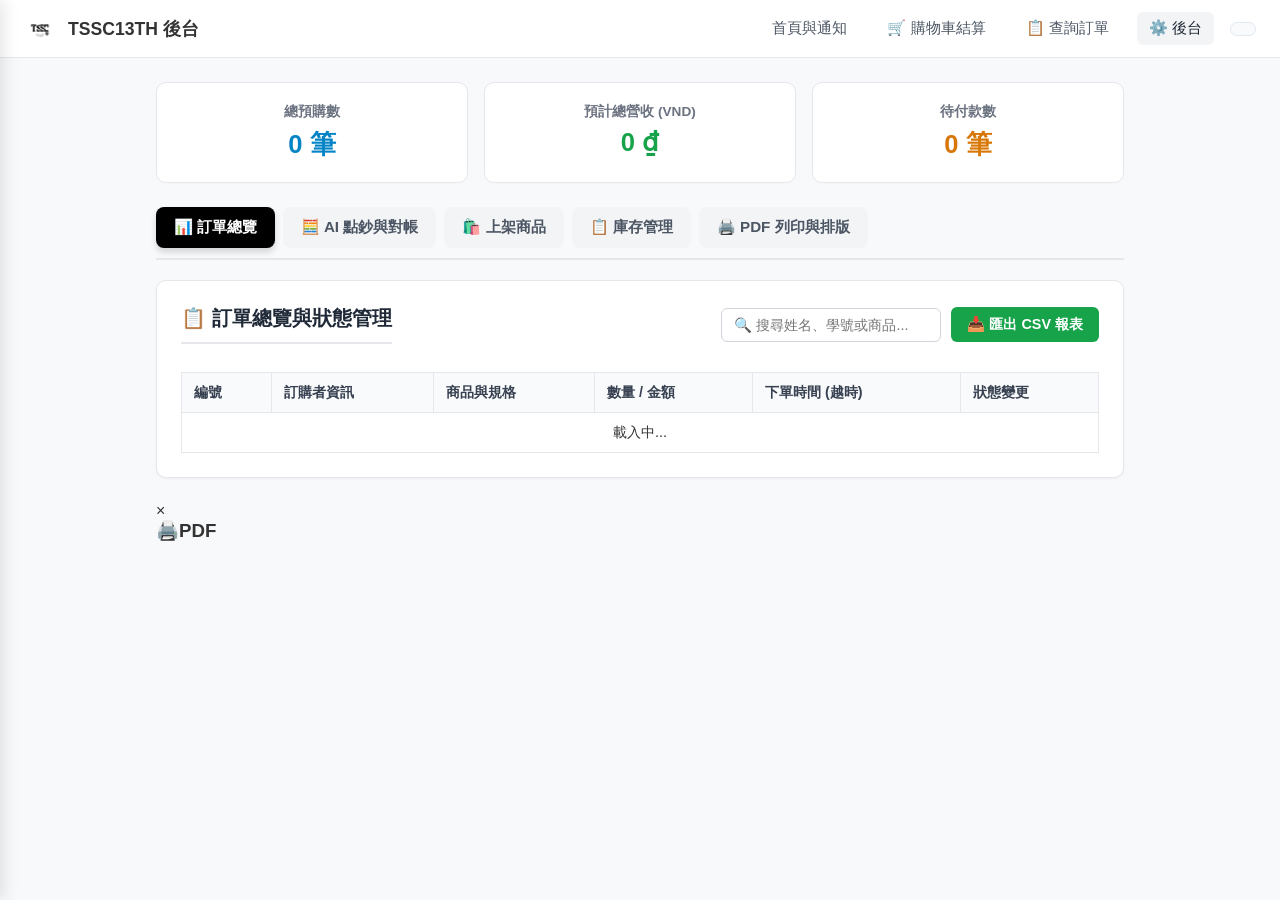
==== admin.html @ f1dd1a53 "fix" ====
<!DOCTYPE html>
<html lang="zh-Hant">
  <head>
  <script>
    // ⚡ 零延遲防閃爍機制：在網頁載入瞬間直接預先鎖定導覽列樣式
    (function() {
      const email = sessionStorage.getItem('tss_logged_email');
      const loginTime = sessionStorage.getItem('tss_login_time');
      if (email && loginTime && (Date.now() - Number(loginTime) <= 30 * 60 * 1000)) {
        // 如果有效登入，直接建立預先隱藏未登入、顯示已登入的 CSS 規則
        document.styleSheets[0] && document.styleSheets[0].insertRule ? 
          document.styleSheets[0].insertRule('#navNotLoggedIn { display: none !important; }', 0) :
          document.write('<style>#navNotLoggedIn { display: none !important; } #navIsLoggedIn { display: flex !important; }</style>');
      }
    })();
  </script>
  <!-- 其他原本的 CSS 與 meta 標籤 -->
</head>
<head>
  <meta charset="UTF-8">
  <meta name="viewport" content="width=device-width, initial-scale=1.0">
  <title>TSS13TH 周邊商城 - 智慧管理員後台</title>
  <link rel="stylesheet" href="style.css">
  <!-- 引入 Google Sign-In SDK -->
  <script src="https://accounts.google.com/gsi/client" async defer></script>
  <style>
    .admin-tabs { display: flex; gap: 8px; margin-bottom: 20px; border-bottom: 2px solid #e5e7eb; padding-bottom: 10px; flex-wrap: wrap; }
    .tab-btn { background: #f3f4f6; border: none; padding: 10px 18px; border-radius: 8px; cursor: pointer; font-weight: bold; font-size: 0.95rem; color: #4b5563; transition: all 0.2s; }
    .tab-btn:hover { background: #e5e7eb; color: #111827; }
    .tab-btn.active { background: #000000; color: #fff; box-shadow: 0 4px 6px rgba(0,0,0,0.15); }
    .tab-content { display: none; }
    .tab-content.active { display: block; }
    
    .dashboard-grid { display: grid; grid-template-columns: repeat(auto-fit, minmax(220px, 1fr)); gap: 16px; margin-bottom: 24px; }
    .stat-card { background: #ffffff; padding: 20px; border-radius: 10px; border: 1px solid #e5e7eb; text-align: center; box-shadow: 0 1px 3px rgba(0,0,0,0.02); }
    .stat-card .label { font-size: 0.85rem; color: #6b7280; font-weight: 600; }
    .stat-card .num { font-size: 1.6rem; font-weight: bold; color: #0284c7; margin-top: 6px; }

    /* 🎨 美化規格組卡片 */
    .form-item-card { background: #ffffff; border: 1px solid #d1d5db; border-radius: 10px; padding: 16px; margin-bottom: 12px; box-shadow: 0 1px 2px rgba(0,0,0,0.02); }
    .options-header-row { display: flex; justify-content: space-between; align-items: center; margin-bottom: 14px; border-bottom: 2px solid #f1f5f9; padding-bottom: 8px; }

    /* 💵 輕量化輔助點鈔機框架樣式 */
    .cashier-box { background: #fafafa; padding: 12px 16px; border-radius: 8px; border: 1px solid #e2e8f0; margin-bottom: 16px; }
    .cashier-table { width: 100%; border-collapse: collapse; font-size: 0.88rem; margin-top: 6px; }
    .cashier-table th, .cashier-table td { border: 1px solid #e2e8f0; padding: 6px 8px; text-align: center; background: #fff; }
    .cashier-table th { background: #f1f5f9; color: #374151; font-weight: 600; }
    .cashier-table input[type="number"] { width: 65px; padding: 3px; text-align: center; border: 1px solid #d1d5db; border-radius: 4px; font-size: 0.9rem; }

    /* 按鈕樣式統一升級 */
    .btn-admin-action { background: #000; color: #fff; border: none; padding: 8px 16px; border-radius: 6px; font-weight: 600; cursor: pointer; transition: background 0.2s; font-size: 0.9rem; }
    .btn-admin-action:hover { background: #333; }
    .btn-admin-export { background: #16a34a; color: #fff; border: none; padding: 8px 16px; border-radius: 6px; font-weight: 600; cursor: pointer; transition: background 0.2s; font-size: 0.9rem; }
    .btn-admin-export:hover { background: #15803d; }
    .btn-admin-print { background: #2563eb; color: #fff; border: none; padding: 8px 16px; border-radius: 6px; font-weight: 600; cursor: pointer; transition: background 0.2s; font-size: 0.9rem; }
    .btn-admin-print:hover { background: #1d4ed8; }
    .btn-admin-canva { background: #7c3aed; color: #fff; border: none; padding: 8px 16px; border-radius: 6px; font-weight: 600; cursor: pointer; transition: background 0.2s; font-size: 0.9rem; }
    .btn-admin-canva:hover { background: #6d28d9; }

    /* 📱 手機側邊隱藏選單 (Mobile Drawer) 與漢堡按鈕 */
    .mobile-menu-toggle { display: none; background: none; border: none; font-size: 1.5rem; cursor: pointer; color: #1f2937; padding: 4px 8px; }
    .mobile-drawer-overlay { display: none; position: fixed; top: 0; left: 0; width: 100%; height: 100%; background: rgba(0,0,0,0.5); z-index: 1050; }
    .mobile-drawer { position: fixed; top: 0; left: -280px; width: 280px; height: 100%; background: #ffffff; z-index: 1100; box-shadow: 4px 0 15px rgba(0,0,0,0.1); transition: left 0.3s ease; display: flex; flex-direction: column; padding: 20px; }
    .mobile-drawer.open { left: 0; }
    .mobile-drawer-header { display: flex; justify-content: space-between; align-items: center; border-bottom: 1px solid #e5e7eb; padding-bottom: 12px; margin-bottom: 16px; }
    .mobile-drawer-links { display: flex; flex-direction: column; gap: 12px; }
    .mobile-drawer-links a { text-decoration: none; color: #374151; font-weight: 600; padding: 10px 12px; border-radius: 6px; transition: background 0.2s; }
    .mobile-drawer-links a:hover, .mobile-drawer-links a.active { background: #f3f4f6; color: #2563eb; }

    @media (max-width: 768px) {
      .desktop-nav { display: none !important; }
      .mobile-menu-toggle { display: block !important; }
    }

    .nav-auth-container { display: flex; align-items: center; gap: 10px; background: #f8fafc; padding: 6px 12px; border-radius: 8px; border: 1px solid #e2e8f0; }
    .nav-user-email { color: #166534; font-weight: bold; max-width: 140px; overflow: hidden; text-overflow: ellipsis; white-space: nowrap; }
    .btn-nav-logout { background: #ef4444; color: #fff; border: none; padding: 4px 10px; border-radius: 6px; cursor: pointer; font-size: 0.75rem; font-weight: bold; }
  </style>
  
</head>
<body>

  <!-- 頂部導覽列 (支援手機漢堡選單與桌機導覽) -->
  <header style="display: flex; justify-content: space-between; align-items: center; padding: 12px 24px;">
    <div style="display: flex; align-items: center; gap: 12px;">
      <button class="mobile-menu-toggle" onclick="toggleMobileDrawer()">☰</button>
      <div class="nav-brand">
        <img src="tpshcmcsc.png" alt="標誌" style="height:32px; width:32px; object-fit:contain; filter: brightness(0) saturate(100%);">
        <span>TSSC13TH 後台</span>
      </div>
    </div>
    
    <!-- 🖥️ 桌機導覽列 -->
    <nav class="nav-links desktop-nav" style="display: flex; align-items: center; gap: 16px;">
      <a href="index.html">首頁與通知</a>
      <a href="cart.html">🛒 購物車結算</a>
      <a href="query.html">📋 查詢訂單</a>
      <a href="admin.html" class="active">⚙️ 後台</a>

      <!-- 🔐 右上角 Google 登入狀態 -->
      <div class="nav-auth-container">
        <div id="navNotLoggedIn">
          <div id="g_id_onload" data-client_id="434067788519-6s6r01fhhtn2d5200hmu2aqsh9v6dtoh.apps.googleusercontent.com" data-callback="handleCredentialResponse" data-auto_prompt="false"></div>
          <div class="g_id_signin" data-type="compact" data-size="medium" data-theme="outline"></div>
        </div>
        <div id="navIsLoggedIn" class="nav-user-info" style="display: none;">
          <span style="color: #64748b;">已登入:</span>
          <span id="navUserEmail" class="nav-user-email"></span>
          <button type="button" class="btn-nav-logout" onclick="logout()">登出</button>
        </div>
      </div>
    </nav>
  </header>

  <!-- 📱 手機左側滑出選單 Drawer -->
  <div id="mobileDrawerOverlay" class="mobile-drawer-overlay" onclick="toggleMobileDrawer()"></div>
  <div id="mobileDrawer" class="mobile-drawer">
    <div class="mobile-drawer-header">
      <strong style="font-size: 1.1rem; color: #111827;">TSSC13TH 選單</strong>
      <button onclick="toggleMobileDrawer()" style="background:none; border:none; font-size:1.2rem; cursor:pointer;">✕</button>
    </div>
    <div class="mobile-drawer-links">
      <a href="index.html">首頁與通知</a>
      <a href="cart.html">🛒 購物車結算</a>
      <a href="query.html">📋 查詢訂單</a>
      <a href="admin.html" class="active">⚙️ 後台管理</a>
    </div>
    <div style="margin-top: auto; padding-top: 15px; border-top: 1px solid #e5e7eb;">
      <div id="mobileAuthArea" style="font-size:0.85rem; color:#4b5563;">請透過桌機或登入授權</div>
    </div>
  </div>

  <div class="container">
    <div class="dashboard-grid">
      <div class="stat-card"><div class="label">總預購數</div><div id="statTotalOrders" class="num">0 筆</div></div>
      <div class="stat-card"><div class="label">預計總營收 (VND)</div><div id="statTotalRevenue" class="num" style="color:#16a34a;">0 ₫</div></div>
      <div class="stat-card"><div class="label">待付款數</div><div id="statPendingOrders" class="num" style="color:#d97706;">0 筆</div></div>
    </div>

    <div class="admin-tabs">
      <button class="tab-btn active" onclick="switchTab(event, 'tabOrders')">📊 訂單總覽</button>
      <button class="tab-btn" onclick="switchTab(event, 'tabReconcile')">🧮 AI 點鈔與對帳</button>
      <button class="tab-btn" onclick="switchTab(event, 'tabProductAdd')">🛍️ 上架商品</button>
      <button class="tab-btn" onclick="switchTab(event, 'tabProductManage')">📋 庫存管理</button>
      <button class="tab-btn" onclick="switchTab(event, 'tabPrintPreview')">🖨️ PDF 列印與排版</button>
    </div>

    <!-- 標籤頁 1：訂單總覽 -->
    <div id="tabOrders" class="tab-content active">
      <div class="admin-card">
        <div style="display:flex; justify-content:space-between; align-items:center; margin-bottom:16px; flex-wrap:wrap; gap:12px;">
          <h2 style="margin:0;">📋 訂單總覽與狀態管理</h2>
          <div style="display:flex; gap:10px; align-items:center; flex-wrap:wrap;">
            <input type="text" id="orderSearchInput" placeholder="🔍 搜尋姓名、學號或商品..." oninput="filterOrdersTable()" style="padding:8px 12px; border:1px solid #d1d5db; border-radius:6px; font-size:0.9rem; width:220px;">
            <button onclick="exportOrdersToCSV()" class="btn-admin-export">📥 匯出 CSV 報表</button>
          </div>
        </div>
        <div style="overflow-x: auto;">
          <table class="product-table">
            <thead>
              <tr><th>編號</th><th>訂購者資訊</th><th>商品與規格</th><th>數量 / 金額</th><th>下單時間 (越時)</th><th>狀態變更</th></tr>
            </thead>
            <tbody id="adminOrderTableBody"><tr><td colspan="6" style="text-align:center;">載入中...</td></tr></tbody>
          </table>
        </div>
      </div>
    </div>

    <!-- 標籤頁 2：AI 對帳與輔助點鈔中心 -->
    <div id="tabReconcile" class="tab-content">
      <div class="admin-card">
        <h2>🧮 班級自動對帳與輕量點鈔系統</h2>
        <p style="color:#6b7280; font-size:0.9rem; margin-bottom:16px;">選擇班級檢視預期金額，並透過下方輕量級「紙鈔面額計算機」統計現金，金額吻合即可一鍵核銷！</p>
        
        <div style="display:grid; grid-template-columns: 1fr 1fr; gap:16px; margin-bottom:16px;">
          <div>
            <label style="font-weight:bold; display:block; margin-bottom:6px;">選擇對帳班級：</label>
            <select id="reconcileClassSelect" onchange="updateReconcileExpected()" style="width:100%; padding:10px; border:1px solid #d1d5db; border-radius:6px; font-size:1rem;"></select>
          </div>
          <div>
            <label style="font-weight:bold; display:block; margin-bottom:6px;">系統預期總金額：</label>
            <div id="expectedTotalDisplay" style="font-weight:bold; color:#0284c7; font-size:1.3rem; margin-top:6px;">0 ₫</div>
          </div>
        </div>

        <!-- 💵 輕量化輔助點鈔機框架 -->
        <div class="cashier-box">
          <h4 style="margin:0 0 6px 0; font-size:0.92rem; color:#1e293b;">💵 現金輔助點鈔計算機 (越南盾面額)</h4>
          <table class="cashier-table">
            <thead>
              <tr><th>面額 (VND)</th><th>數量 (張/枚)</th><th>小計</th></tr>
            </thead>
            <tbody>
              <tr><td>500,000 ₫</td><td><input type="number" min="0" value="0" data-val="500000" oninput="calculateCashierTotal()"></td><td class="sub-cash">0 ₫</td></tr>
              <tr><td>200,000 ₫</td><td><input type="number" min="0" value="0" data-val="200000" oninput="calculateCashierTotal()"></td><td class="sub-cash">0 ₫</td></tr>
              <tr><td>100,000 ₫</td><td><input type="number" min="0" value="0" data-val="100000" oninput="calculateCashierTotal()"></td><td class="sub-cash">0 ₫</td></tr>
              <tr><td>50,000 ₫</td><td><input type="number" min="0" value="0" data-val="50000" oninput="calculateCashierTotal()"></td><td class="sub-cash">0 ₫</td></tr>
              <tr><td>20,000 ₫</td><td><input type="number" min="0" value="0" data-val="20000" oninput="calculateCashierTotal()"></td><td class="sub-cash">0 ₫</td></tr>
              <tr><td>10,000 ₫</td><td><input type="number" min="0" value="0" data-val="10000" oninput="calculateCashierTotal()"></td><td class="sub-cash">0 ₫</td></tr>
              <tr><td>其他 / 零錢</td><td><input type="number" min="0" value="0" data-val="1" oninput="calculateCashierTotal()"></td><td class="sub-cash">0 ₫</td></tr>
            </tbody>
          </table>
        </div>

        <div class="form-group" style="margin-bottom:16px;">
          <label style="font-weight:bold; display:block; margin-bottom:6px;">實際收到總金額 (VND)：</label>
          <input type="number" id="actualReceivedAmount" style="width:100%; padding:10px; border:1px solid #d1d5db; border-radius:6px; font-weight:bold; font-size:1.1rem; color:#dc2626;" value="0">
        </div>

        <button type="button" onclick="executeReconciliation()" class="btn-admin-action" style="width:100%; padding:12px; font-size:1.05rem;">🚀 開始自動對帳與核銷訂單</button>
        <div id="reconcileResultArea" style="margin-top:20px;"></div>
      </div>
    </div>

    <!-- 標籤頁 3：上架新商品 (含檔案上傳與即時預覽) -->
    <div id="tabProductAdd" class="tab-content">
      <div class="admin-card">
        <h2 style="margin-bottom: 20px;">🛍️ 上架全新周邊商品 (支援裝置檔案上傳與即時預覽)</h2>
        
        <div style="display: grid; grid-template-columns: 1fr 320px; gap: 24px; align-items: start;" class="product-add-layout">
          
          <!-- 左側：上架表單 -->
          <form id="productForm" onsubmit="handleProductSubmit(event)">
            <div class="form-grid">
              <div class="form-group"><label>商品名稱 *：</label><input type="text" id="prodTitle" required placeholder="例: TSSC13TH 紀念衣服" oninput="updatePreviewCard()"></div>
              <div class="form-group"><label>價格 (VND) *：</label><input type="number" id="prodPrice" required placeholder="例: 150000" oninput="updatePreviewCard()"></div>
              <div class="form-group"><label>限量庫存數量 *：</label><input type="number" id="prodStock" min="1" required placeholder="例: 50" oninput="updatePreviewCard()"></div>
              <div class="form-group">
                <label>上架狀態：</label>
                <select id="prodStatus" onchange="updatePreviewCard()">
                  <option value="開放中">開放中</option>
                  <option value="預告中">預告中</option>
                  <option value="已完售">已完售</option>
                </select>
              </div>
            </div>

            <!-- 📸 商品照片上傳區 (從裝置選擇檔案，最多 3 張) -->
            <div style="margin-top:20px; background:#f8fafc; padding:16px; border-radius:8px; border:1px solid #e2e8f0;">
              <strong style="color:#111827; font-size:1.05rem; display:block; margin-bottom:12px;">📸 商品照片上傳 (從裝置選擇檔案，最多 3 張)</strong>
              <div class="form-grid">
                <div class="form-group" style="margin-bottom:10px;">
                  <label>圖片 1 (主圖) *：</label>
                  <input type="file" id="prodFile1" accept="image/*" required style="padding:6px; background:#fff;" onchange="previewSelectedImage(event, 1)">
                </div>
                <div class="form-group" style="margin-bottom:10px;">
                  <label>圖片 2 (選填)：</label>
                  <input type="file" id="prodFile2" accept="image/*" style="padding:6px; background:#fff;" onchange="previewSelectedImage(event, 2)">
                </div>
                <div class="form-group full-width" style="margin-bottom:0;">
                  <label>圖片 3 (選填)：</label>
                  <input type="file" id="prodFile3" accept="image/*" style="padding:6px; background:#fff;" onchange="previewSelectedImage(event, 3)">
                </div>
              </div>
            </div>

            <!-- ⚙️ 規格組設定區 -->
            <div style="margin-top:20px; background:#f8fafc; padding:16px; border-radius:8px; border:1px solid #e2e8f0;">
              <div class="options-header-row">
                <strong style="color:#111827; font-size:1.05rem;">⚙️ 商品規格與選項設定</strong>
                <button type="button" onclick="addOptionCard()" class="btn-admin-action" style="padding:6px 14px; font-size:0.85rem;">＋ 新增規格選項組</button>
              </div>
              <div id="optionsCardsContainer"></div>
            </div>

            <div class="form-group" style="margin-top:16px;">
              <label>詳細說明：</label>
              <textarea id="prodDesc" rows="3" placeholder="請輸入商品材質、尺寸說明或注意事項..." oninput="updatePreviewCard()"></textarea>
            </div>
            
            <button type="submit" class="btn-admin-action" style="width:100%; padding:14px; margin-top:10px; font-size:1.1rem;">🚀 確認立即上架</button>
          </form>

          <!-- 右側：即時預覽卡片專區 -->
          <div style="position: sticky; top: 80px;">
            <div style="font-weight: bold; margin-bottom: 8px; color: #374151; font-size: 0.95rem;">👁️ 前台首頁卡片即時預覽：</div>
            
            <div class="product-card" id="livePreviewCard" style="background:#fff; border:1px solid #e5e7eb; border-radius:10px; overflow:hidden; box-shadow:0 1px 3px rgba(0,0,0,0.05);">
              <div class="product-img-container" style="width:100%; height:180px; background:#f3f4f6; position:relative; overflow:hidden;">
                <img id="previewImg" src="tpshcmcsc.png" alt="預覽圖" style="width:100%; height:100%; object-fit:cover;" onerror="this.src='tpshcmcsc.png'">
                <span id="previewBadge" class="product-badge" style="position:absolute; top:10px; right:10px; background:rgba(0,0,0,0.7); color:#fff; padding:4px 8px; font-size:0.75rem; border-radius:4px;">開放中</span>
              </div>
              <div class="product-content" style="padding:16px; display:flex; flex-direction:column;">
                <h4 id="previewTitle" class="product-title" style="font-size:1.05rem; font-weight:600; color:#1f2937; margin:0 0 8px 0;">商品名稱範例</h4>
                <p id="previewDesc" class="product-desc" style="font-size:0.85rem; color:#6b7280; margin:0 0 12px 0; line-height:1.4;">詳細說明將顯示於此處...</p>
                <div class="product-footer" style="display:flex; justify-content:space-between; align-items:center; border-top:1px solid #f3f4f6; padding-top:12px;">
                  <span id="previewPrice" class="product-price" style="font-size:1.1rem; font-weight:700; color:#0284c7;">0 ₫</span>
                  <span class="buy-btn" style="background-color:#2563eb; color:white; padding:6px 14px; border-radius:6px; font-size:0.9rem;">立即預購</span>
                </div>
              </div>
            </div>
            
            <small style="color: #6b7280; display: block; margin-top: 8px; text-align: center;">註：上傳圖片 1 後會立即顯示於預覽主圖。</small>
          </div>

        </div>
      </div>
    </div>

    <!-- 響應式排版控制：小於 900px 時改為上下堆疊 -->
    <style>
      @media (max-width: 900px) {
        .product-add-layout {
          grid-template-columns: 1fr !important;
        }
      }
    </style>

    <!-- 標籤頁 4：庫存管理 -->
    <div id="tabProductManage" class="tab-content">
      <div class="admin-card">
        <h2>📋 現有上架商品庫存控管</h2>
        <div style="overflow-x:auto; margin-top:12px;">
          <table class="product-table">
            <thead><tr><th>ID</th><th>名稱</th><th>價格</th><th>庫存量</th><th>狀態調整</th></tr></thead>
            <tbody id="adminProductTableBody"><tr><td colspan="5" style="text-align:center;">載入中...</td></tr></tbody>
          </table>
        </div>
      </div>
    </div>

    <!-- 標籤頁 5：PDF 列印與排版自訂 -->
  <div id="tabPrintPreview" class="tab-content">
    <div class="admin-card">
      
      <!-- 頂部操作列：班級選擇、紙張尺寸、頁數統計與按鈕群組 -->
      <div style="display:flex; justify-content:space-between; align-items:center; margin-bottom:16px; flex-wrap:wrap; gap:12px; border-bottom:1px solid #e5e7eb; padding-bottom:16px;">
        <h2 style="margin:0; font-size:1.25rem;">🖨️ PDF 列印與排版樣式自訂中心</h2>
        
        <div style="display:flex; gap:12px; align-items:center; flex-wrap:wrap;">
          <!-- 班級選擇 -->
          <div style="display:flex; align-items:center; gap:6px;">
            <label style="font-size:0.88rem; font-weight:600; color:#374151;">班級：</label>
            <select id="previewClassSelect" onchange="renderPrintPreview()" style="padding:8px 12px; border:1px solid #d1d5db; border-radius:6px; font-size:0.9rem; background:#fff; font-weight:600;"></select>
          </div>

          <!-- 紙張尺寸選擇 -->
          <div style="display:flex; align-items:center; gap:6px;">
            <label style="font-size:0.88rem; font-weight:600; color:#374151;">紙張：</label>
            <select id="printPaperSize" onchange="renderPrintPreview()" style="padding:8px 10px; border:1px solid #d1d5db; border-radius:6px; font-size:0.9rem; background:#fff;">
              <option value="A4" selected>A4 (標準)</option>
              <option value="A3">A3 (大尺寸)</option>
              <option value="Letter">US Letter</option>
            </select>
          </div>

          <!-- 即時預估頁數標籤 -->
          <div id="printPageCountDisplay" style="background:#eff6ff; color:#1d4ed8; padding:6px 10px; border-radius:6px; font-size:0.85rem; font-weight:600; border:1px solid #bfdbfe;">
            預估：1 頁
          </div>

          <!-- 操作按鈕 -->
          <button type="button" onclick="openPrintPreviewModal()" class="btn-admin-print" style="background:#2563eb; color:#fff; border:none; padding:8px 14px; border-radius:6px; font-weight:600; cursor:pointer;">🖨️ 預覽與轉 PDF</button>
          <button type="button" onclick="exportCanvaCSV()" class="btn-admin-canva" style="background:#8b5cf6; color:#fff; border:none; padding:8px 14px; border-radius:6px; font-weight:600; cursor:pointer;">🎨 下載 Canva CSV 檔</button>
        </div>
      </div>

      <!-- 🎛️ PDF 排版與自訂欄位控制台 (整齊美觀版) -->
      <div style="background:#f8fafc; padding:20px; border-radius:10px; border:1px solid #e2e8f0; margin-bottom:20px;">
        
        <!-- 第一行：字體大小、表格行距 -->
        <div style="display:grid; grid-template-columns: 1fr 1fr; gap:16px; margin-bottom:16px;">
          <div class="form-group" style="margin:0;">
            <label style="font-weight:600; font-size:0.88rem; margin-bottom:6px; color:#374151; display:block;">字體大小 (Font Size)：</label>
            <select id="styleFontSize" onchange="renderPrintPreview()" style="padding:8px; border:1px solid #d1d5db; border-radius:6px; width:100%; background:#fff;">
              <option value="11px">小 (11px)</option>
              <option value="13px" selected>標準 (13px)</option>
              <option value="15px">大 (15px)</option>
              <option value="17px">特大 (17px)</option>
            </select>
          </div>

          <div class="form-group" style="margin:0;">
            <label style="font-weight:600; font-size:0.88rem; margin-bottom:6px; color:#374151; display:block;">表格行高與間距 (Padding)：</label>
            <select id="stylePadding" onchange="renderPrintPreview()" style="padding:8px; border:1px solid #d1d5db; border-radius:6px; width:100%; background:#fff;">
              <option value="4px 6px">緊湊</option>
              <option value="8px 10px" selected>舒適 (標準)</option>
              <option value="12px 14px">寬鬆</option>
            </select>
          </div>
        </div>

        <!-- 第二行：4 個自訂欄位設定卡片 (均勻 4 欄) -->
        <div style="display:grid; grid-template-columns: repeat(auto-fit, minmax(200px, 1fr)); gap:12px; margin-bottom:16px;">
          
          <!-- 欄位 1 -->
          <div style="background:#fff; padding:12px; border-radius:8px; border:1px solid #e2e8f0; display:flex; flex-direction:column; gap:8px;">
            <div style="display:flex; align-items:center; justify-content:space-between;">
              <label style="font-weight:600; font-size:0.85rem; display:flex; align-items:center; gap:6px; cursor:pointer; margin:0;">
                <input type="checkbox" id="chkShowCol1" checked onchange="renderPrintPreview()"> 啟用欄位 1
              </label>
            </div>
            <input type="text" id="col1CustomTitle" value="學號信箱" oninput="renderPrintPreview()" placeholder="欄位標題" style="padding:6px 8px; border:1px solid #d1d5db; border-radius:6px; font-size:0.85rem; width:100%;">
            <select id="posCol1" onchange="renderPrintPreview()" style="font-size:0.8rem; padding:6px; border:1px solid #d1d5db; border-radius:6px; background:#f9fafb;">
              <option value="after_name">位置：排在姓名後</option>
              <option value="after_product">位置：排在品項後</option>
              <option value="end" selected>位置：排在最後方</option>
            </select>
          </div>

          <!-- 欄位 2 -->
          <div style="background:#fff; padding:12px; border-radius:8px; border:1px solid #e2e8f0; display:flex; flex-direction:column; gap:8px;">
            <div style="display:flex; align-items:center; justify-content:space-between;">
              <label style="font-weight:600; font-size:0.85rem; display:flex; align-items:center; gap:6px; cursor:pointer; margin:0;">
                <input type="checkbox" id="chkShowCol2" checked onchange="renderPrintPreview()"> 啟用欄位 2
              </label>
            </div>
            <input type="text" id="col2CustomTitle" value="繳費核勾" oninput="renderPrintPreview()" placeholder="欄位標題" style="padding:6px 8px; border:1px solid #d1d5db; border-radius:6px; font-size:0.85rem; width:100%;">
            <select id="posCol2" onchange="renderPrintPreview()" style="font-size:0.8rem; padding:6px; border:1px solid #d1d5db; border-radius:6px; background:#f9fafb;">
              <option value="after_name">位置：排在姓名後</option>
              <option value="after_product">位置：排在品項後</option>
              <option value="end" selected>位置：排在最後方</option>
            </select>
          </div>

          <!-- 欄位 3 -->
          <div style="background:#fff; padding:12px; border-radius:8px; border:1px solid #e2e8f0; display:flex; flex-direction:column; gap:8px;">
            <div style="display:flex; align-items:center; justify-content:space-between;">
              <label style="font-weight:600; font-size:0.85rem; display:flex; align-items:center; gap:6px; cursor:pointer; margin:0;">
                <input type="checkbox" id="chkShowCol3" onchange="renderPrintPreview()"> 啟用欄位 3
              </label>
            </div>
            <input type="text" id="col3CustomTitle" value="備註說明" oninput="renderPrintPreview()" placeholder="欄位標題" style="padding:6px 8px; border:1px solid #d1d5db; border-radius:6px; font-size:0.85rem; width:100%;">
            <select id="posCol3" onchange="renderPrintPreview()" style="font-size:0.8rem; padding:6px; border:1px solid #d1d5db; border-radius:6px; background:#f9fafb;">
              <option value="after_name">位置：排在姓名後</option>
              <option value="after_product">位置：排在品項後</option>
              <option value="end" selected>位置：排在最後方</option>
            </select>
          </div>

          <!-- 欄位 4 -->
          <div style="background:#fff; padding:12px; border-radius:8px; border:1px solid #e2e8f0; display:flex; flex-direction:column; gap:8px;">
            <div style="display:flex; align-items:center; justify-content:space-between;">
              <label style="font-weight:600; font-size:0.85rem; display:flex; align-items:center; gap:6px; cursor:pointer; margin:0;">
                <input type="checkbox" id="chkShowCol4" onchange="renderPrintPreview()"> 啟用欄位 4
              </label>
            </div>
            <input type="text" id="col4CustomTitle" value="領取簽名" oninput="renderPrintPreview()" placeholder="欄位標題" style="padding:6px 8px; border:1px solid #d1d5db; border-radius:6px; font-size:0.85rem; width:100%;">
            <select id="posCol4" onchange="renderPrintPreview()" style="font-size:0.8rem; padding:6px; border:1px solid #d1d5db; border-radius:6px; background:#f9fafb;">
              <option value="after_name">位置：排在姓名後</option>
              <option value="after_product">位置：排在品項後</option>
              <option value="end" selected>位置：排在最後方</option>
            </select>
          </div>

        </div>

        <!-- 第三行：自訂報表標題與備註 -->
        <div style="border-top: 1px solid #e5e7eb; padding-top: 12px;">
          <label style="font-weight:600; font-size:0.88rem; margin-bottom:6px; color:#374151; display:block;">自訂報表標題與備註：</label>
          <div style="display:grid; grid-template-columns: 1fr 1fr; gap:12px;">
            <input type="text" id="customPrintTitle" value="TSSC13TH 周邊預購繳費清單" oninput="renderPrintPreview()" placeholder="主標題" style="padding:8px; border:1px solid #d1d5db; border-radius:6px; background:#fff; font-size:0.9rem;">
            <input type="text" id="customPrintSubtitle" value="請各班負責人確認金額後進行收費與核銷" oninput="renderPrintPreview()" placeholder="副標題" style="padding:8px; border:1px solid #d1d5db; border-radius:6px; background:#fff; font-size:0.9rem;">
          </div>
        </div>

      </div>

      <!-- 📄 即時預覽畫面容器 -->
      <div id="printPreviewContainer" style="background:#fff; padding:30px; border-radius:10px; border:1px solid #e2e8f0; box-shadow:0 4px 6px rgba(0,0,0,0.02);"></div>
    </div>
  </div>
   
    <!-- 預覽與轉 PDF Modal -->
    <div id="printPreviewModal" class="modal">
      <div class="modal-content">
        <span class="close" onclick="closePrintPreviewModal()">&times;</span>
        <h3 style="margin-top:0;">🖨️PDF 
  <script>
    const GAS_API_URL = "https://script.google.com/macros/s/AKfycbx7o4EJKoFsiJojM3FfS0pqj8n77mrdDR318Srn7DRy0kkFjMvogprtnHD0loSKqcB0/exec";
    let globalOrdersData = [];
    let globalProductsData = [];

    // 輔助函式：將上傳的檔案轉為 Base64 字串
    function fileToBase64(file) {
      return new Promise((resolve, reject) => {
        if (!file) {
          resolve("");
          return;
        }
        const reader = new FileReader();
        reader.readAsDataURL(file);
        reader.onload = () => resolve(reader.result);
        reader.onerror = error => reject(error);
      });
    }

    // 🌟 唯一且正確的商品上架提交函式（支援檔案直接上傳轉 Base64，最多 3 張）
    async function handleProductSubmit(e) {
      e.preventDefault();
      const email = sessionStorage.getItem('tss_logged_email') || "";
      
      const file1 = document.getElementById('prodFile1').files[0];
      const file2 = document.getElementById('prodFile2').files[0];
      const file3 = document.getElementById('prodFile3').files[0];

      const btn = e.target.querySelector('button[type="submit"]');
      btn.disabled = true;
      btn.innerText = "圖片轉換與上架中...";

      try {
        const base64Img1 = await fileToBase64(file1);
        const base64Img2 = await fileToBase64(file2);
        const base64Img3 = await fileToBase64(file3);

        const data = {
          action: "addProduct", 
          email,
          title: document.getElementById('prodTitle').value,
          price: document.getElementById('prodPrice').value,
          stock: document.getElementById('prodStock').value,
          status: document.getElementById('prodStatus').value,
          img1: base64Img1,
          img2: base64Img2,
          img3: base64Img3,
          options: buildOptionsJson(),
          description: document.getElementById('prodDesc').value
        };

        const res = await fetch(GAS_API_URL, { method: "POST", body: JSON.stringify(data) });
        const result = await res.json();
        alert(result.message);
        
        if (result.status === "success") { 
          loadAdminProducts(); 
          document.getElementById('productForm').reset(); 
        }
      } catch (err) {
        alert("上傳失敗，圖片檔案可能過大或網路異常。");
      } finally {
        btn.disabled = false;
        btn.innerText = "🚀 確認立即上架";
      }
    }

    function formatVND(amount) {
      return new Intl.NumberFormat('vi-VN').format(amount) + ' ₫';
    }

    window.onload = function() {
      checkSessionTimeout();
      loadAdminProducts();
      loadAllOrders();
      addOptionCard();
    };

    let previewImagesData = ["", "", ""];

    function previewSelectedImage(event, index) {
      const file = event.target.files[0];
      if (file) {
        const reader = new FileReader();
        reader.onload = function(e) {
          previewImagesData[index - 1] = e.target.result;
          if (index === 1) {
            document.getElementById('previewImg').src = e.target.result;
          }
        };
        reader.readAsDataURL(file);
      }
    }

    function updatePreviewCard() {
      const title = document.getElementById('prodTitle').value.trim() || "商品名稱範例";
      const price = Number(document.getElementById('prodPrice').value) || 0;
      const desc = document.getElementById('prodDesc').value.trim() || "詳細說明將顯示於此處...";
      const status = document.getElementById('prodStatus').value;

      document.getElementById('previewTitle').innerText = title;
      document.getElementById('previewPrice').innerText = new Intl.NumberFormat('vi-VN').format(price) + ' ₫';
      document.getElementById('previewDesc').innerText = desc;
      document.getElementById('previewBadge').innerText = status;
    }

    function toggleMobileDrawer() {
      const drawer = document.getElementById('mobileDrawer');
      const overlay = document.getElementById('mobileDrawerOverlay');
      if (drawer.classList.contains('open')) {
        drawer.classList.remove('open');
        overlay.style.display = 'none';
      } else {
        drawer.classList.add('open');
        overlay.style.display = 'block';
      }
    }

    function checkSessionTimeout() {
      const loginTime = sessionStorage.getItem('tss_login_time');
      const savedEmail = sessionStorage.getItem('tss_logged_email');
      if (!savedEmail || !loginTime || (Date.now() - Number(loginTime) > 30 * 60 * 1000)) {
        logout(true);
      } else {
        setNavLoggedIn(savedEmail);
      }
    }

    function handleCredentialResponse(response) {
      const payload = JSON.parse(atob(response.credential.split('.')[1]));
      const email = payload.email;
      
      const ALLOWED_ADMINS = ["yucheng.server@gmail.com", "1141303@tshcmc.edu.vn"];
      
      if (!ALLOWED_ADMINS.includes(email)) {
        alert('【權限拒絕】此後台僅限系統管理員存取！');
        return;
      }
      
      sessionStorage.setItem('tss_logged_email', email);
      sessionStorage.setItem('tss_login_time', Date.now());
      setNavLoggedIn(email);
      loadAllOrders();
    }

    function setNavLoggedIn(email) {
      document.getElementById('navNotLoggedIn').style.display = 'none';
      document.getElementById('navIsLoggedIn').style.display = 'flex';
      document.getElementById('navUserEmail').innerText = email;
      document.getElementById('mobileAuthArea').innerHTML = `已登入帳號：<br><strong>${email}</strong>`;
    }

    function logout(isSilent = false) {
      sessionStorage.removeItem('tss_logged_email');
      sessionStorage.removeItem('tss_login_time');
      document.getElementById('navNotLoggedIn').style.display = 'block';
      document.getElementById('navIsLoggedIn').style.display = 'none';
      document.getElementById('mobileAuthArea').innerHTML = `請透過桌機或登入授權`;
      if (!isSilent) alert("已登出！");
    }

    function switchTab(evt, tabId) {
      document.querySelectorAll('.tab-content').forEach(el => el.classList.remove('active'));
      document.querySelectorAll('.tab-btn').forEach(el => el.classList.remove('active'));
      document.getElementById(tabId).classList.add('active');
      evt.currentTarget.classList.add('active');
      if (tabId === 'tabPrintPreview') initPrintPreviewDropdown();
      if (tabId === 'tabReconcile') initReconcileDropdown();
    }

    function addOptionCard() {
      const container = document.getElementById('optionsCardsContainer');
      const cardId = 'opt-' + Date.now();
      const div = document.createElement('div');
      div.className = 'form-item-card';
      div.id = cardId;
      div.innerHTML = `
        <div style="display:flex; justify-content:space-between; align-items:center; margin-bottom:8px;">
          <strong style="font-size:0.9rem; color:#374151;">規格選項組</strong>
          <button type="button" onclick="document.getElementById('${cardId}').remove()" style="background:#fee2e2; color:#dc2626; border:none; padding:4px 10px; border-radius:4px; cursor:pointer; font-size:0.8rem; font-weight:600;">刪除</button>
        </div>
        <div style="display:grid; grid-template-columns:1fr 2fr; gap:10px;">
          <input type="text" class="opt-name-input" placeholder="選項名稱 (如 尺寸)" style="padding:8px; border:1px solid #d1d5db; border-radius:6px; font-size:0.9rem;">
          <input type="text" class="opt-val-input" placeholder="選項值逗號隔開 (S, M, L)" style="padding:8px; border:1px solid #d1d5db; border-radius:6px; font-size:0.9rem;">
        </div>`;
      container.appendChild(div);
    }

    function buildOptionsJson() {
      let obj = {};
      document.querySelectorAll('.form-item-card').forEach(card => {
        let k = card.querySelector('.opt-name-input').value.trim();
        let v = card.querySelector('.opt-val-input').value.trim();
        if (k && v) obj[k] = v.split(',').map(x => x.trim());
      });
      return JSON.stringify(obj);
    }

    async function loadAdminProducts() {
      try {
        const res = await fetch(`${GAS_API_URL}?action=getProducts`);
        const result = await res.json();
        if (result.status === "success") {
          globalProductsData = result.data;
          document.getElementById('adminProductTableBody').innerHTML = globalProductsData.map(p => `
            <tr>
              <td>${p.product_id}</td>
              <td><strong>${p.title}</strong></td>
              <td>${formatVND(p.price)}</td>
              <td><input type="number" value="${p.stock}" style="width:70px; padding:4px; text-align:center; border:1px solid #d1d5db; border-radius:4px;" onchange="updateStock('${p.product_id}', this.value)"></td>
              <td><select onchange="updateStatus('${p.product_id}', this.value)" style="padding:4px; border:1px solid #d1d5db; border-radius:4px;"><option value="開放中" ${p.status==='開放中'?'selected':''}>開放中</option><option value="預告中" ${p.status==='預告中'?'selected':''}>預告中</option><option value="已完售" ${p.status==='已完售'?'selected':''}>已完售</option></select></td>
            </tr>`).join('');
        }
      } catch(e) {}
    }

    async function loadAllOrders() {
      const email = sessionStorage.getItem('tss_logged_email') || "";
      try {
        const res = await fetch(`${GAS_API_URL}?action=getAllOrders&email=${encodeURIComponent(email)}`);
        const result = await res.json();
        if (result.status === "success") {
          globalOrdersData = result.data;
          let rev = 0, pending = 0;
          globalOrdersData.forEach(o => {
            if (o.status !== '已取消') rev += Number(o.total_price || 0);
            if (o.status === '待付款' || o.status === '候補中') pending++;
          });
          document.getElementById('statTotalOrders').innerText = globalOrdersData.length + " 筆";
          document.getElementById('statTotalRevenue').innerText = formatVND(rev);
          document.getElementById('statPendingOrders').innerText = pending + " 筆";
          renderOrdersTable(globalOrdersData);
        }
      } catch(e) {}
    }

    function formatVietnamTime(timestampStr) {
      if (!timestampStr) return '';
      try {
        let d = new Date(timestampStr);
        if (isNaN(d.getTime())) return timestampStr;
        return d.toLocaleString('vi-VN', { timeZone: 'Asia/Ho_Chi_Minh', hour12: false });
      } catch(e) {
        return timestampStr;
      }
    }

    function renderOrdersTable(orders) {
      document.getElementById('adminOrderTableBody').innerHTML = orders.map(o => `
        <tr>
          <td><small>${o.order_id}</small></td>
          <td><strong>${o.name}</strong><br><small>${o.email}</small></td>
          <td>${o.product_title} (${o.selected_option || '預設'})</td>
          <td>${o.quantity}件 / <strong>${formatVND(o.total_price)}</strong></td>
          <td><small>${formatVietnamTime(o.timestamp)}</small></td>
          <td><select onchange="changeStatus('${o.order_id}', this.value)" style="padding:4px; border:1px solid #d1d5db; border-radius:4px;">
            <option value="待付款" ${o.status==='待付款'?'selected':''}>待付款</option>
            <option value="已付款" ${o.status==='已付款'?'selected':''}>已付款</option>
            <option value="候補中" ${o.status==='候補中'?'selected':''}>候補中</option>
            <option value="已取消" ${o.status==='已取消'?'selected':''}>已取消</option>
          </select></td>
        </tr>`).join('');
    }

    function filterOrdersTable() {
      const keyword = document.getElementById('orderSearchInput').value.toLowerCase();
      const filtered = globalOrdersData.filter(o => 
        o.name.toLowerCase().includes(keyword) || 
        o.email.toLowerCase().includes(keyword) || 
        o.product_title.toLowerCase().includes(keyword) ||
        o.order_id.toLowerCase().includes(keyword)
      );
      renderOrdersTable(filtered);
    }

    function initReconcileDropdown() {
  let groups = {};
  globalOrdersData.forEach(o => {
    // 直接讀取獨立的班級欄位 (若後端屬性為 class_name)
    let c = (o.class_name || "未分類").trim().toUpperCase();
    if (!groups[c]) groups[c] = [];
    groups[c].push(o);
  });
  document.getElementById('previewClassSelect').innerHTML = Object.keys(groups).map(c => `<option value="${c}">${c}</option>`).join('');
  renderPrintPreview();
}

    function updateReconcileExpected() {
      let c = document.getElementById('reconcileClassSelect').value;
      let orders = globalOrdersData.filter(o => o.name.toUpperCase().includes(c));
      let expected = orders.reduce((sum, o) => sum + Number(o.total_price || 0), 0);
      document.getElementById('expectedTotalDisplay').innerText = formatVND(expected);
      document.querySelectorAll('.cashier-table input').forEach(input => input.value = 0);
      calculateCashierTotal();
    }

    function calculateCashierTotal() {
      let total = 0;
      document.querySelectorAll('.cashier-table tbody tr').forEach(row => {
        let denom = Number(row.querySelector('input').dataset.val);
        let count = Number(row.querySelector('input').value) || 0;
        let sub = denom * count;
        row.querySelector('.sub-cash').innerText = formatVND(sub);
        total += sub;
      });
      document.getElementById('actualReceivedAmount').value = total;
    }

    async function executeReconciliation() {
      let c = document.getElementById('reconcileClassSelect').value;
      let actual = Number(document.getElementById('actualReceivedAmount').value);
      let orders = globalOrdersData.filter(o => o.name.toUpperCase().includes(c));
      let expected = orders.reduce((sum, o) => sum + Number(o.total_price || 0), 0);
      let diff = actual - expected;
      let resArea = document.getElementById('reconcileResultArea');
      const email = sessionStorage.getItem('tss_logged_email') || "";

      if (diff === 0) {
        try {
          for (let o of orders) {
            if (o.status !== '已付款') {
              await fetch(GAS_API_URL, {
                method: "POST",
                body: JSON.stringify({ action: "updateOrderStatus", email: email, orderId: o.order_id, newStatus: "已付款" })
              });
            }
          }
          resArea.innerHTML = `<div style="padding:15px; background:#f0fdf4; color:#166534; border-radius:6px; font-weight:bold;">✅ 金額完美吻合 (${formatVND(expected)})！系統已自動將該班所有消費者的訂單狀態更新為「已付款」。</div>`;
          loadAllOrders();
        } catch(e) { alert("自動更新失敗"); }
      } else {
        resArea.innerHTML = `<div style="padding:15px; background:#fef2f2; color:#991b1b; border-radius:6px; font-weight:bold;">⚠️ 金額有誤！差額：${formatVND(diff)}。請重新點算現金。</div>`;
      }
    }

    function initPrintPreviewDropdown() {
  let groups = {};
  globalOrdersData.forEach(o => {
    // 直接讀取獨立的班級欄位 (若後端屬性為 class_name)
    let c = (o.class_name || "未分類").trim().toUpperCase();
    if (!groups[c]) groups[c] = [];
    groups[c].push(o);
  });
  document.getElementById('previewClassSelect').innerHTML = Object.keys(groups).map(c => `<option value="${c}">${c}</option>`).join('');
  renderPrintPreview();
}

    // 🖨️ 渲染支援 4 個自訂欄位及自由位置插入的 PDF 報表
   // 🖨️ 渲染 PDF 報表並自動計算頁數與套用尺寸
    function renderPrintPreview() {
      let c = document.getElementById('previewClassSelect').value;
      let orders = globalOrdersData.filter(o => o.name.toUpperCase().includes(c));
      let total = orders.reduce((sum, o) => sum + Number(o.total_price), 0);

      let title = document.getElementById('customPrintTitle').value || '周邊預購繳費清單';
      let subtitle = document.getElementById('customPrintSubtitle').value || '';
      let fontSize = document.getElementById('styleFontSize').value;
      let cellPadding = document.getElementById('stylePadding').value;
      let paperSize = document.getElementById('printPaperSize').value;

      // 📄 簡易動態預估頁數邏輯 (A4 約 22 筆/頁, A3 約 40 筆/頁, Letter 約 20 筆/頁)
      let rowsPerPage = paperSize === 'A3' ? 40 : (paperSize === 'Letter' ? 20 : 22);
      let estimatedPages = Math.ceil((orders.length || 1) / rowsPerPage);
      document.getElementById('printPageCountDisplay').innerText = `預估：${estimatedPages} 頁 (${paperSize})`;

      // 讀取 4 個自訂欄位的設定
      let cols = [
        {
          active: document.getElementById('chkShowCol1').checked,
          title: document.getElementById('col1CustomTitle').value.trim() || '欄位1',
          pos: document.getElementById('posCol1').value,
          val: o => `<small>${o.email}</small>`
        },
        {
          active: document.getElementById('chkShowCol2').checked,
          title: document.getElementById('col2CustomTitle').value.trim() || '欄位2',
          pos: document.getElementById('posCol2').value,
          val: o => '<span style="font-size:1.1rem; color:#9ca3af;">□</span>'
        },
        {
          active: document.getElementById('chkShowCol3').checked,
          title: document.getElementById('col3CustomTitle').value.trim() || '欄位3',
          pos: document.getElementById('posCol3').value,
          val: o => `<small>${o.remark || '-'}</small>`
        },
        {
          active: document.getElementById('chkShowCol4').checked,
          title: document.getElementById('col4CustomTitle').value.trim() || '欄位4',
          pos: document.getElementById('posCol4').value,
          val: o => '<span style="font-size:1.1rem; color:#9ca3af;">□</span>'
        }
      ];

      let afterNameCols = cols.filter(col => col.active && col.pos === 'after_name');
      let afterProdCols = cols.filter(col => col.active && col.pos === 'after_product');
      let endCols = cols.filter(col => col.active && col.pos === 'end');

      // 依據選擇的紙張賦予預覽容器對應的 CSS 尺寸樣式
      let paperWidthStyle = paperSize === 'A3' ? 'max-width: 1100px;' : 'max-width: 800px;';

      document.getElementById('printPreviewContainer').style.cssText = `background:#fff; padding:30px; border-radius:10px; border:1px solid #e2e8f0; margin:0 auto; ${paperWidthStyle} box-sizing:border-box;`;

      document.getElementById('printPreviewContainer').innerHTML = `
        <div style="text-align:center; margin-bottom:15px;">
          <h2 style="margin:0 0 5px 0; font-size:1.3rem; color:#111827;">${title}</h2>
          <p style="margin:0; color:#4b5563; font-size:0.9rem;">${subtitle} (班級: ${c} | 紙張: ${paperSize})</p>
        </div>
        <style>
          .dynamic-print-table { width: 100%; border-collapse: collapse; font-size: ${fontSize}; }
          .dynamic-print-table th, .dynamic-print-table td { border: 1px solid #d1d5db; padding: ${cellPadding}; text-align: left; }
          .dynamic-print-table th { background: #f3f4f6; color: #1f2937; font-weight: bold; }
        </style>
        <table class="dynamic-print-table">
          <thead>
            <tr>
              <th style="width: 50px; text-align:center;">序號</th>
              <th>姓名</th>
              ${afterNameCols.map(col => `<th>${col.title}</th>`).join('')}
              <th>品項與規格</th>
              ${afterProdCols.map(col => `<th>${col.title}</th>`).join('')}
              <th>金額 (VND)</th>
              ${endCols.map(col => `<th style="text-align:center;">${col.title}</th>`).join('')}
            </tr>
          </thead>
          <tbody>
            ${orders.map((o, i) => `
              <tr>
                <td style="text-align:center;">${i+1}</td>
                <td><strong>${o.name}</strong></td>
                ${afterNameCols.map(col => `<td>${col.val(o)}</td>`).join('')}
                <td>${o.product_title} (${o.selected_option || '預設'}) x ${o.quantity}</td>
                ${afterProdCols.map(col => `<td>${col.val(o)}</td>`).join('')}
                <td><strong>${Number(o.total_price).toLocaleString()} ₫</strong></td>
                ${endCols.map(col => `<td style="text-align:center;">${col.val(o)}</td>`).join('')}
              </tr>`).join('')}
          </tbody>
        </table>
        <div style="margin-top:15px; text-align:right; font-weight:bold; font-size:1.1rem; color:#dc2626;">
          總計金額：${total.toLocaleString()} ₫
        </div>`;
    }

    function openPrintPreviewModal() {
      document.getElementById('printableArea').innerHTML = document.getElementById('printPreviewContainer').innerHTML;
      document.getElementById('printModalOverlay').style.display = 'flex';
    }

    function closePrintModal() {
      document.getElementById('printModalOverlay').style.display = 'none';
    }

    function exportCanvaCSV() {
      let c = document.getElementById('previewClassSelect').value;
      let orders = globalOrdersData.filter(o => o.name.toUpperCase().includes(c));
      if (orders.length === 0) { alert('該班級無訂單資料可匯出！'); return; }

      let csvContent = "\uFEFF" + "No,Name,Email,Product,Quantity,TotalPrice\n";
      orders.forEach((o, index) => {
        let row = [
          index + 1,
          `"${o.name}"`,
          `"${o.email}"`,
          `"${o.product_title} (${o.selected_option || '預設'})"`,
          o.quantity,
          o.total_price
        ];
        csvContent += row.join(",") + "\n";
      });

      let blob = new Blob([csvContent], { type: 'text/csv;charset=utf-8;' });
      let url = URL.createObjectURL(blob);
      let a = document.createElement('a');
      a.href = url;
      a.download = `TSSC13TH_${c}_Canva_Data.csv`;
      document.body.appendChild(a);
      a.click();
      document.body.removeChild(a);
    }

    async function changeOrderStatus(orderId, newStatus) {
      const email = sessionStorage.getItem('tss_logged_email') || "";
      await fetch(GAS_API_URL, { method: "POST", body: JSON.stringify({ action: "updateOrderStatus", email, orderId, newStatus }) });
      loadAllOrders();
    }

    async function updateStock(productId, newStock) {
      alert(`商品 ${productId} 庫存已暫存更新為 ${newStock}`);
    }

    async function updateStatus(productId, newStatus) {
      alert(`商品 ${productId} 狀態已變更為 ${newStatus}`);
    }

    function exportOrdersToCSV() {
      if (globalOrdersData.length === 0) { alert('無訂單資料！'); return; }
      let csvContent = "\uFEFF" + "OrderID,Name,Email,Product,Option,Quantity,TotalPrice,Status,Timestamp\n";
      globalOrdersData.forEach(o => {
        csvContent += [o.order_id, `"${o.name}"`, `"${o.email}"`, `"${o.product_title}"`, `"${o.selected_option}"`, o.quantity, o.total_price, o.status, `"${o.timestamp}"`].join(",") + "\n";
      });
      let blob = new Blob([csvContent], { type: 'text/csv;charset=utf-8;' });
      let url = URL.createObjectURL(blob);
      let a = document.createElement('a');
      a.href = url;
      a.download = `TSSC13TH_All_Orders.csv`;
      document.body.appendChild(a);
      a.click();
      document.body.removeChild(a);
    }
  </script>
</body>
</html>
---- style.css ----
/* ==========================================
   TSS13TH 周邊商城 - 通用全域樣式表 (style.css)
   ========================================== */

/* 1. 基礎設定 (Reset & Core) */
*, *::before, *::after {
  box-sizing: border-box;
}

body {
  font-family: -apple-system, BlinkMacSystemFont, "Segoe UI", Roboto, "Helvetica Neue", Arial, sans-serif;
  background-color: #f8f9fa;
  margin: 0;
  padding: 0;
  color: #333333;
  -webkit-tap-highlight-color: transparent;
}

/* 2. 主要版面容器 (Layout Container) */
.container {
  max-width: 1000px;
  margin: 24px auto;
  padding: 0 16px;
}

.container-narrow {
  max-width: 800px;
  margin: 24px auto;
  padding: 0 16px;
}

/* 3. 頂部導覽列 (Header & Navbar) */
header {
  background: #ffffff;
  border-bottom: 1px solid #e5e7eb;
  padding: 12px 24px;
  display: flex;
  justify-content: space-between;
  align-items: center;
  position: sticky;
  top: 0;
  z-index: 100;
  flex-wrap: wrap;
}

.nav-brand {
  display: flex;
  align-items: center;
  gap: 12px;
  font-weight: bold;
  font-size: 1.1rem;
}

.nav-brand img {
  height: 32px;
  width: 32px;
  object-fit: contain;
  filter: brightness(0) saturate(100%);
}

.nav-links {
  display: flex;
  gap: 16px;
  align-items: center;
  flex-wrap: wrap;
}

.nav-links a {
  text-decoration: none;
  color: #4b5563;
  padding: 6px 12px;
  border-radius: 6px;
  font-size: 0.95rem;
  transition: background 0.2s, color 0.2s;
}

.nav-links a.active, 
.nav-links a:hover {
  background-color: #f3f4f6;
  color: #1f2937;
}

/* 📱 手機左側隱藏式選單 (Mobile Drawer & Hamburger) */
.mobile-menu-toggle {
  display: none;
  background: none;
  border: none;
  font-size: 1.5rem;
  cursor: pointer;
  color: #1f2937;
  padding: 4px 8px;
  margin-right: 8px;
}

.mobile-drawer-overlay {
  display: none;
  position: fixed;
  top: 0;
  left: 0;
  width: 100%;
  height: 100%;
  background: rgba(0, 0, 0, 0.5);
  z-index: 1050;
  backdrop-filter: blur(2px);
}

.mobile-drawer {
  position: fixed;
  top: 0;
  left: -280px;
  width: 280px;
  height: 100%;
  background: #ffffff;
  z-index: 1100;
  box-shadow: 4px 0 15px rgba(0, 0, 0, 0.1);
  transition: left 0.3s cubic-bezier(0.4, 0, 0.2, 1);
  display: flex;
  flex-direction: column;
  padding: 20px;
}

.mobile-drawer.open {
  left: 0;
}

.mobile-drawer-header {
  display: flex;
  justify-content: space-between;
  align-items: center;
  border-bottom: 1px solid #e5e7eb;
  padding-bottom: 12px;
  margin-bottom: 16px;
}

.mobile-drawer-links {
  display: flex;
  flex-direction: column;
  gap: 8px;
}

.mobile-drawer-links a {
  text-decoration: none;
  color: #374151;
  font-weight: 600;
  padding: 12px 16px;
  border-radius: 8px;
  transition: background 0.2s, color 0.2s;
  font-size: 1rem;
}

.mobile-drawer-links a:hover, 
.mobile-drawer-links a.active {
  background: #f3f4f6;
  color: #2563eb;
}

/* 4. 卡片與容器 (Cards & Panels) */
.card, .admin-card {
  background: #ffffff;
  border: 1px solid #e5e7eb;
  border-radius: 10px;
  padding: 24px;
  box-shadow: 0 1px 3px rgba(0, 0, 0, 0.05);
  margin-bottom: 24px;
}

.card h2, .admin-card h2 {
  margin-top: 0;
  font-size: 1.25rem;
  color: #1f2937;
  border-bottom: 2px solid #e5e7eb;
  padding-bottom: 10px;
  display: flex;
  align-items: center;
  gap: 8px;
}

/* ⚙️ 規格選項設定標題與按鈕左右並排 */
.options-header-row {
  display: flex;
  justify-content: space-between;
  align-items: center;
  margin-bottom: 12px;
  border-bottom: 2px solid #f1f5f9;
  padding-bottom: 8px;
}

/* 5. 提示與公告區塊 (Notice Box) */
.notice-box {
  background: #ffffff;
  border: 1px solid #e5e7eb;
  border-left: 4px solid #3b82f6;
  border-radius: 8px;
  padding: 16px 20px;
  margin-bottom: 24px;
  box-shadow: 0 1px 3px rgba(0, 0, 0, 0.05);
}

.notice-box h3 {
  margin: 0 0 8px 0;
  font-size: 1rem;
  color: #1e3a8a;
  display: flex;
  align-items: center;
  gap: 8px;
}

.notice-box ul {
  margin: 0;
  padding-left: 20px;
  color: #4b5563;
  font-size: 0.9rem;
  line-height: 1.6;
}

/* 6. 搜尋列與區塊標題 (Search & Section Titles) */
.search-bar-container {
  display: flex;
  gap: 12px;
  margin-bottom: 24px;
}

.search-bar-container input {
  flex: 1;
  padding: 10px 16px;
  border: 1px solid #d1d5db;
  border-radius: 8px;
  font-size: 1rem;
  outline: none;
  transition: border-color 0.2s;
}

.search-bar-container input:focus {
  border-color: #3b82f6;
}

.section-title {
  font-size: 1.15rem;
  font-weight: 600;
  color: #111827;
  margin: 24px 0 16px 0;
  display: flex;
  align-items: center;
  gap: 8px;
  border-bottom: 2px solid #e5e7eb;
  padding-bottom: 8px;
}

/* 7. 商品網格與卡片 (Product Grid & Cards) */
.product-grid {
  display: grid;
  grid-template-columns: repeat(auto-fill, minmax(260px, 1fr));
  gap: 20px;
}

.product-card {
  background: #ffffff;
  border: 1px solid #e5e7eb;
  border-radius: 10px;
  overflow: hidden;
  box-shadow: 0 1px 3px rgba(0, 0, 0, 0.05);
  display: flex;
  flex-direction: column;
  transition: transform 0.2s, box-shadow 0.2s;
}

.product-card:hover {
  transform: translateY(-3px);
  box-shadow: 0 4px 12px rgba(0, 0, 0, 0.08);
}

.product-img-container {
  width: 100%;
  height: 180px;
  background: #f3f4f6;
  position: relative;
  overflow: hidden;
}

.product-img-container img {
  width: 100%;
  height: 100%;
  object-fit: cover;
}

.product-badge {
  position: absolute;
  top: 10px;
  right: 10px;
  background: rgba(0, 0, 0, 0.7);
  color: #fff;
  padding: 4px 8px;
  font-size: 0.75rem;
  border-radius: 4px;
}

.product-content {
  padding: 16px;
  display: flex;
  flex-direction: column;
  flex: 1;
}

.product-title {
  font-size: 1.05rem;
  font-weight: 600;
  color: #1f2937;
  margin: 0 0 8px 0;
}

.product-desc {
  font-size: 0.85rem;
  color: #6b7280;
  margin: 0 0 12px 0;
  flex: 1;
  line-height: 1.4;
}

.product-footer {
  display: flex;
  justify-content: space-between;
  align-items: center;
  margin-top: auto;
  padding-top: 12px;
  border-top: 1px solid #f3f4f6;
}

.product-price {
  font-size: 1.1rem;
  font-weight: 700;
  color: #0284c7;
}

.buy-btn {
  background-color: #2563eb;
  color: white;
  border: none;
  padding: 6px 14px;
  border-radius: 6px;
  font-size: 0.9rem;
  cursor: pointer;
  text-decoration: none;
}

.buy-btn:hover {
  background-color: #1d4ed8;
}

/* 8. 商品摘要區 (Product Summary) */
.product-summary {
  display: flex;
  gap: 16px;
  background: #f9fafb;
  padding: 16px;
  border-radius: 8px;
  margin-bottom: 20px;
  align-items: center;
}

.product-summary img {
  width: 80px;
  height: 80px;
  object-fit: cover;
  border-radius: 6px;
  background: #e5e7eb;
}

.product-info h3 {
  margin: 0 0 6px 0;
  font-size: 1.1rem;
  color: #111827;
}

.product-info p {
  margin: 0;
  font-size: 0.9rem;
  color: #6b7280;
}

.product-info .price {
  font-weight: bold;
  color: #0284c7;
  margin-top: 4px;
}

/* 9. 表單控制項 (Form Elements) */
.form-grid {
  display: grid;
  grid-template-columns: 1fr 1fr;
  gap: 16px;
}

.form-group {
  margin-bottom: 16px;
}

.form-group.full-width {
  grid-column: 1 / -1;
}

.form-group label {
  display: block;
  font-weight: 500;
  margin-bottom: 6px;
  color: #374151;
  font-size: 0.95rem;
}

.form-group input, 
.form-group select, 
.form-group textarea {
  width: 100%;
  padding: 10px 12px;
  border: 1px solid #d1d5db;
  border-radius: 6px;
  font-size: 1rem;
  box-sizing: border-box;
  outline: none;
  transition: border-color 0.2s;
  background-color: #ffffff;
  color: #111827;
}

.form-group input:focus, 
.form-group select:focus, 
.form-group textarea:focus {
  border-color: #2563eb;
}

.form-group small {
  color: #6b7280;
  font-size: 0.85rem;
  margin-top: 4px;
  display: block;
}

/* 10. 全域按鈕控制項 (Buttons) */
.btn-primary, .submit-btn, .action-btn, .btn-black {
  background-color: #000000;
  color: #ffffff;
  border: none;
  padding: 12px 24px;
  border-radius: 6px;
  font-size: 1rem;
  font-weight: 600;
  cursor: pointer;
  transition: background 0.2s;
  width: 100%;
}

.btn-primary:hover, .submit-btn:hover, .action-btn:hover, .btn-black:hover {
  background-color: #333333;
}

.btn-primary:disabled, .submit-btn:disabled, .action-btn:disabled, .btn-black:disabled {
  background-color: #9ca3af;
  cursor: not-allowed;
}

/* 11. 空白狀態 (Empty State) */
.empty-state {
  text-align: center;
  padding: 32px;
  color: #9ca3af;
  font-size: 0.95rem;
  background: #ffffff;
  border: 1px dashed #d1d5db;
  border-radius: 8px;
  grid-column: 1 / -1;
}

/* 12. 表格樣式 (Tables) */
.product-table {
  width: 100%;
  border-collapse: collapse;
  margin-top: 12px;
  font-size: 0.9rem;
}

.product-table th, 
.product-table td {
  border: 1px solid #e5e7eb;
  padding: 10px 12px;
  text-align: left;
}

.product-table th {
  background-color: #f9fafb;
  color: #374151;
}

.product-table img {
  width: 40px;
  height: 40px;
  object-fit: cover;
  border-radius: 4px;
}

/* 13. 列印與 Canva 匯出預覽彈窗樣式 (Print Modal) */
#printModalOverlay {
  display: none;
  position: fixed;
  top: 0;
  left: 0;
  width: 100%;
  height: 100%;
  background: rgba(0, 0, 0, 0.6);
  z-index: 1000;
  justify-content: center;
  align-items: center;
}

#printModalContent {
  background: #fff;
  width: 90%;
  max-width: 850px;
  max-height: 90vh;
  border-radius: 10px;
  padding: 24px;
  display: flex;
  flex-direction: column;
  overflow-y: auto;
}

/* 14. 📱 手機響應式媒體查詢 (Responsive Breakpoints for Mobile) */
@media (max-width: 768px) {
  /* 隱藏桌機導覽連結與登入區，顯示手機漢堡選單按鈕 */
  header .desktop-nav {
    display: none !important;
  }
  
  .mobile-menu-toggle {
    display: block !important;
  }

  /* 調整容器與邊距適應手機螢幕 */
  .container, .container-narrow {
    margin: 12px auto;
    padding: 0 10px;
  }

  /* 表單雙欄改為單欄 */
  .form-grid {
    grid-template-columns: 1fr;
    gap: 12px;
  }

  /* 卡片內距縮減以爭取有效空間 */
  .card, .admin-card {
    padding: 16px;
    margin-bottom: 16px;
  }

  /* 商品網格在手機上單欄或雙欄配置 */
  .product-grid {
    grid-template-columns: repeat(auto-fill, minmax(160px, 1fr));
    gap: 12px;
  }
}

/* 15. 通用工具類別 (Utility Classes) */
.hidden {
  display: none !important;
}
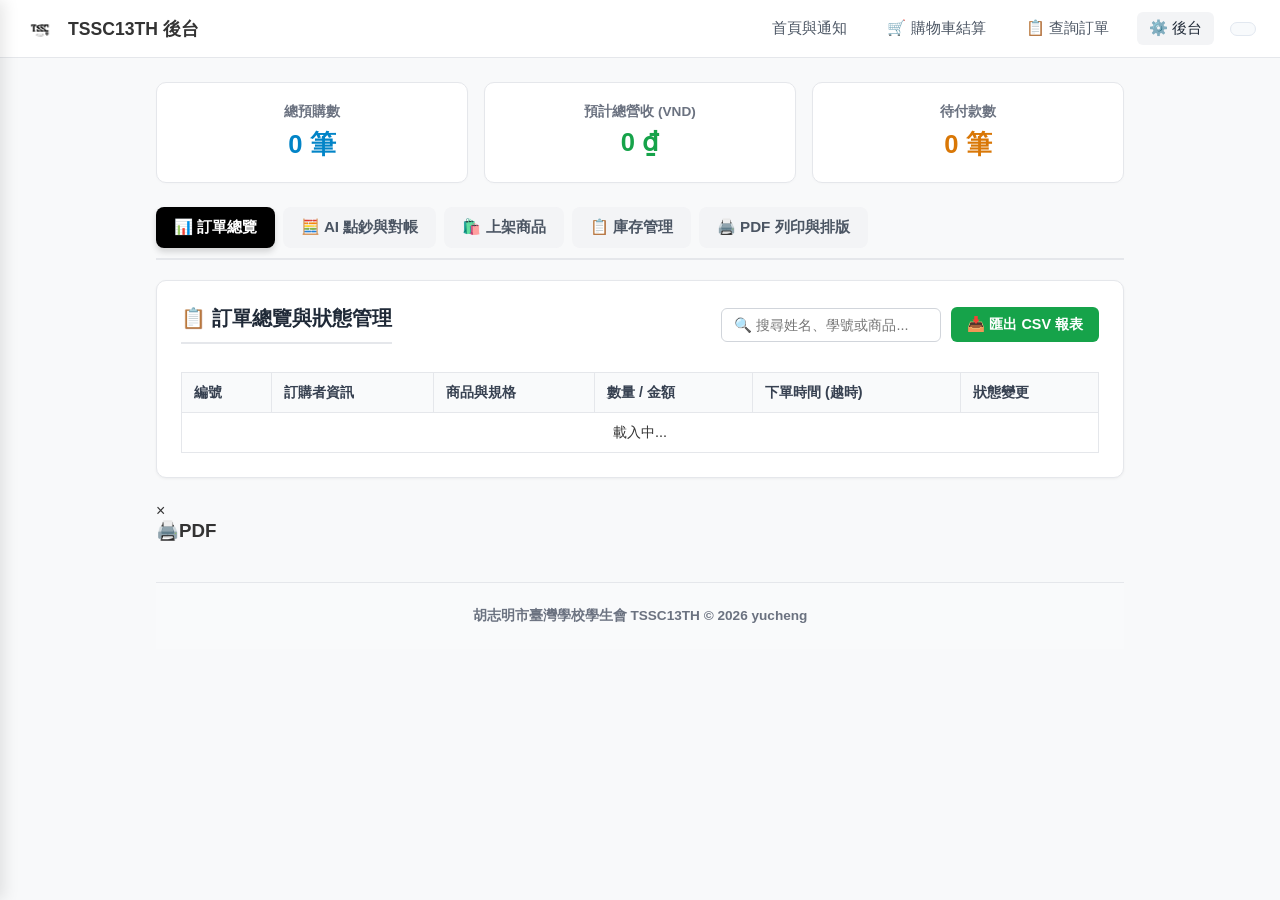
==== commit ef683107: "fix" ====
--- a/admin.html
+++ b/admin.html
@@ -908,9 +908,37 @@
         </div>`;
     }
 
+    // 🖨️ 完美修復破圖：建立具備完整 HTML 結構與樣式的列印視窗，並附帶專屬版權
     function openPrintPreviewModal() {
-      document.getElementById('printableArea').innerHTML = document.getElementById('printPreviewContainer').innerHTML;
-      document.getElementById('printModalOverlay').style.display = 'flex';
+      const previewHtml = document.getElementById('printPreviewContainer').innerHTML;
+      
+      const printWindow = window.open('', '_blank', 'height=700,width=900');
+      printWindow.document.write(`
+        <!DOCTYPE html>
+        <html>
+        <head>
+          <meta charset="utf-8">
+          <title>TSSC13TH - 列印預購清單</title>
+          <style>
+            body { font-family: Arial, sans-serif; padding: 25px; color: #111827; background: #fff; box-sizing: border-box; }
+            .dynamic-print-table { width: 100%; border-collapse: collapse; margin-top: 15px; font-size: 13px; }
+            .dynamic-print-table th, .dynamic-print-table td { border: 1px solid #d1d5db; padding: 8px 10px; text-align: left; }
+            .dynamic-print-table th { background: #f3f4f6; color: #1f2937; font-weight: bold; }
+            .footer-credit { margin-top: 40px; text-align: center; font-size: 0.85rem; color: #6b7280; border-top: 1px solid #e5e7eb; padding-top: 12px; }
+          </style>
+        </head>
+        <body>
+          ${previewHtml}
+          <div class="footer-credit">胡志明市臺灣學校學生會 TSSC13TH © 2026 yucheng</div>
+          <script>
+            window.onload = function() {
+              window.print();
+            };
+          <\/script>
+        </body>
+        </html>
+      `);
+      printWindow.document.close();
     }
 
     function closePrintModal() {
@@ -975,5 +1003,9 @@
       document.body.removeChild(a);
     }
   </script>
+  <!-- 📌 全站底部版權宣告 -->
+  <footer style="text-align: center; padding: 24px; margin-top: 40px; border-top: 1px solid #e5e7eb; color: #6b7280; font-size: 0.85rem; background: #f9fafb;">
+    胡志明市臺灣學校學生會 TSSC13TH © 2026 yucheng
+  </footer>
 </body>
 </html>
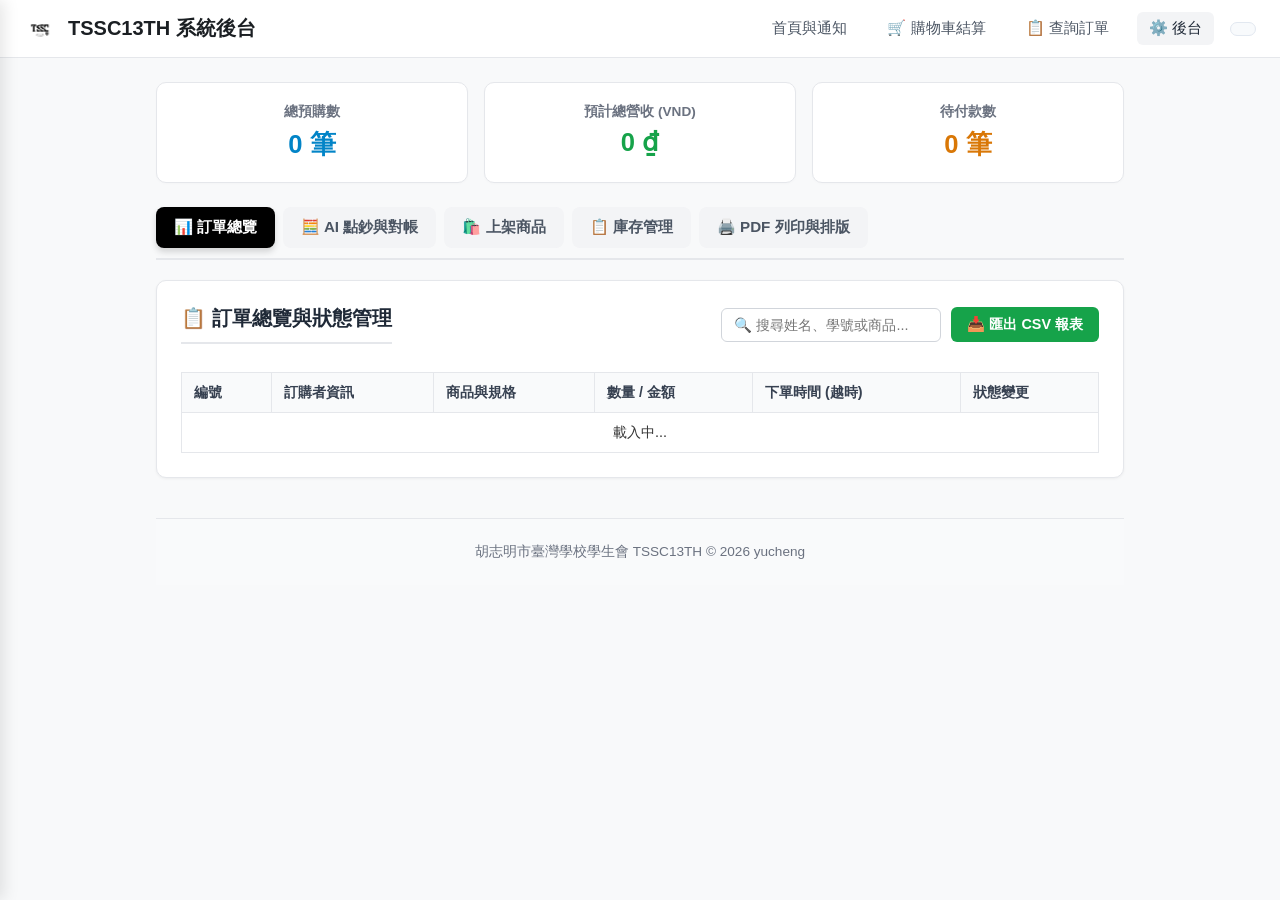
==== commit 71eee339: "fix" ====
--- a/admin.html
+++ b/admin.html
@@ -24,6 +24,22 @@
   <!-- 引入 Google Sign-In SDK -->
   <script src="https://accounts.google.com/gsi/client" async defer></script>
   <style>
+    .nav-brand {
+  display: flex !important;
+  align-items: center !important;
+  gap: 12px;
+  font-size: 20px !important;
+  font-weight: 700;
+  color: #1b1f23;
+  text-decoration: none;
+  transition: opacity 0.2s;
+    }
+    .nav-logo {
+  height: 38px;
+  width: auto;
+  object-fit: contain;
+  filter: brightness(0) ;
+}
     .admin-tabs { display: flex; gap: 8px; margin-bottom: 20px; border-bottom: 2px solid #e5e7eb; padding-bottom: 10px; flex-wrap: wrap; }
     .tab-btn { background: #f3f4f6; border: none; padding: 10px 18px; border-radius: 8px; cursor: pointer; font-weight: bold; font-size: 0.95rem; color: #4b5563; transition: all 0.2s; }
     .tab-btn:hover { background: #e5e7eb; color: #111827; }
@@ -85,8 +101,10 @@
     <div style="display: flex; align-items: center; gap: 12px;">
       <button class="mobile-menu-toggle" onclick="toggleMobileDrawer()">☰</button>
       <div class="nav-brand">
-        <img src="tpshcmcsc.png" alt="標誌" style="height:32px; width:32px; object-fit:contain; filter: brightness(0) saturate(100%);">
-        <span>TSSC13TH 後台</span>
+        <a href="admin.html" class="nav-brand">
+      <img src="tpshcmcsc.png" alt="TSSC Logo" class="nav-logo">
+      <span>TSSC13TH 系統後台</span>
+    </a>
       </div>
     </div>
     
@@ -461,11 +479,7 @@
     </div>
   </div>
    
-    <!-- 預覽與轉 PDF Modal -->
-    <div id="printPreviewModal" class="modal">
-      <div class="modal-content">
-        <span class="close" onclick="closePrintPreviewModal()">&times;</span>
-        <h3 style="margin-top:0;">🖨️PDF 
+   
   <script>
     const GAS_API_URL = "https://script.google.com/macros/s/AKfycbx7o4EJKoFsiJojM3FfS0pqj8n77mrdDR318Srn7DRy0kkFjMvogprtnHD0loSKqcB0/exec";
     let globalOrdersData = [];
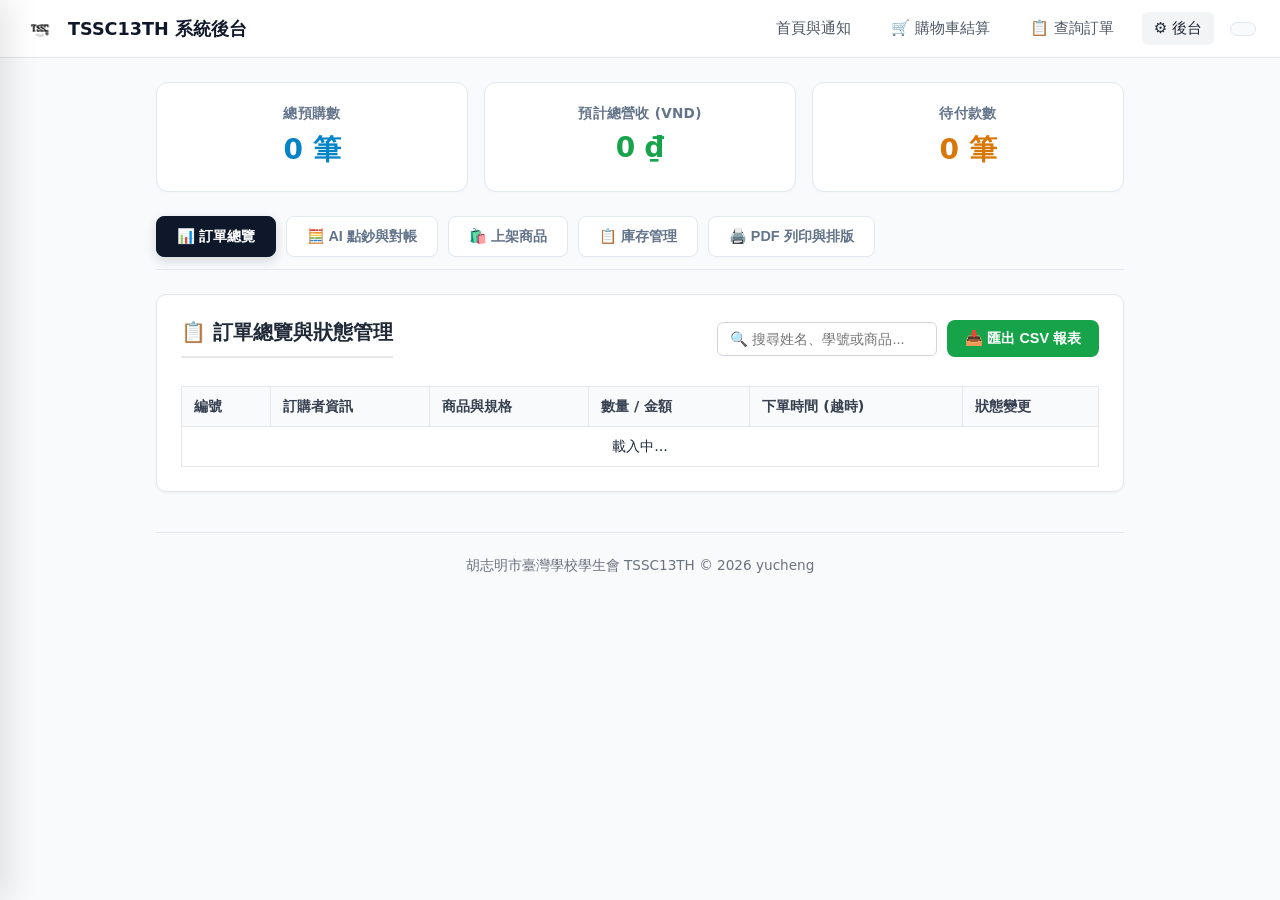
==== commit a4aa8178: "fix" ====
--- a/admin.html
+++ b/admin.html
@@ -14,7 +14,7 @@
       }
     })();
   </script>
-  <!-- 其他原本的 CSS 與 meta 標籤 -->
+
 </head>
 <head>
   <meta charset="UTF-8">
@@ -24,73 +24,199 @@
   <!-- 引入 Google Sign-In SDK -->
   <script src="https://accounts.google.com/gsi/client" async defer></script>
   <style>
+    /* 🌐 全局字體與平滑渲染 */
+    body {
+      font-family: system-ui, -apple-system, BlinkMacSystemFont, "Segoe UI", Roboto, "Helvetica Neue", Arial, sans-serif;
+      background-color: #f8fafc;
+      color: #1e293b;
+      margin: 0;
+      padding: 0;
+      -webkit-font-smoothing: antialiased;
+    }
+
+    /* 🏷️ 頂部導覽列品牌標誌 */
     .nav-brand {
-  display: flex !important;
-  align-items: center !important;
-  gap: 12px;
-  font-size: 20px !important;
-  font-weight: 700;
-  color: #1b1f23;
-  text-decoration: none;
-  transition: opacity 0.2s;
+      display: flex !important;
+      align-items: center !important;
+      gap: 12px;
+      font-size: 1.1rem !important;
+      font-weight: 700;
+      color: #0f172a;
+      text-decoration: none;
     }
     .nav-logo {
-  height: 38px;
-  width: auto;
-  object-fit: contain;
-  filter: brightness(0) ;
-}
-    .admin-tabs { display: flex; gap: 8px; margin-bottom: 20px; border-bottom: 2px solid #e5e7eb; padding-bottom: 10px; flex-wrap: wrap; }
-    .tab-btn { background: #f3f4f6; border: none; padding: 10px 18px; border-radius: 8px; cursor: pointer; font-weight: bold; font-size: 0.95rem; color: #4b5563; transition: all 0.2s; }
-    .tab-btn:hover { background: #e5e7eb; color: #111827; }
-    .tab-btn.active { background: #000000; color: #fff; box-shadow: 0 4px 6px rgba(0,0,0,0.15); }
+      height: 34px;
+      width: auto;
+      object-fit: contain;
+    }
+
+    /* 🗂️ 現代感分頁標籤 (Tabs) */
+    .admin-tabs {
+      display: flex;
+      gap: 10px;
+      margin-bottom: 24px;
+      border-bottom: 1px solid #e2e8f0;
+      padding-bottom: 12px;
+      flex-wrap: wrap;
+    }
+    .tab-btn {
+      background: #ffffff;
+      border: 1px solid #e2e8f0;
+      padding: 10px 20px;
+      border-radius: 8px;
+      cursor: pointer;
+      font-weight: 600;
+      font-size: 0.9rem;
+      color: #64748b;
+      transition: all 0.2s ease;
+      box-shadow: 0 1px 2px rgba(0,0,0,0.02);
+    }
+    .tab-btn:hover {
+      background: #f1f5f9;
+      color: #0f172a;
+      border-color: #cbd5e1;
+    }
+    .tab-btn.active {
+      background: #0f172a;
+      color: #ffffff;
+      border-color: #0f172a;
+      box-shadow: 0 4px 12px rgba(15, 23, 42, 0.15);
+    }
     .tab-content { display: none; }
-    .tab-content.active { display: block; }
+    .tab-content.active { display: block; animation: fadeIn 0.25s ease-out; }
+
+    @keyframes fadeIn {
+      from { opacity: 0; transform: translateY(4px); }
+      to { opacity: 1; transform: translateY(0); }
+    }
+
+    /* 📊 數據統計儀表板卡片 */
+    .dashboard-grid {
+      display: grid;
+      grid-template-columns: repeat(auto-fit, minmax(220px, 1fr));
+      gap: 16px;
+      margin-bottom: 24px;
+    }
+    .stat-card {
+      background: #ffffff;
+      padding: 22px;
+      border-radius: 12px;
+      border: 1px solid #e2e8f0;
+      text-align: center;
+      box-shadow: 0 1px 3px rgba(0,0,0,0.02);
+      transition: transform 0.2s, box-shadow 0.2s;
+    }
+    .stat-card:hover {
+      transform: translateY(-2px);
+      box-shadow: 0 6px 16px rgba(0,0,0,0.04);
+    }
+    .stat-card .label { font-size: 0.85rem; color: #64748b; font-weight: 600; letter-spacing: 0.02em; }
+    .stat-card .num { font-size: 1.75rem; font-weight: 800; color: #0284c7; margin-top: 8px; }
+
+    /* 🎨 規格組精緻卡片 */
+    .form-item-card {
+      background: #ffffff;
+      border: 1px solid #e2e8f0;
+      border-radius: 10px;
+      padding: 18px;
+      margin-bottom: 12px;
+      box-shadow: 0 1px 2px rgba(0,0,0,0.02);
+    }
+    .options-header-row {
+      display: flex;
+      justify-content: space-between;
+      align-items: center;
+      margin-bottom: 12px;
+      border-bottom: 1px solid #f1f5f9;
+      padding-bottom: 8px;
+    }
+
+    /* 💵 現金輔助點鈔機表格樣式 (固定不晃動) */
+    .cashier-box {
+      background: #ffffff;
+      padding: 20px;
+      border-radius: 12px;
+      border: 1px solid #e2e8f0;
+      margin-bottom: 20px;
+      box-shadow: 0 1px 3px rgba(0,0,0,0.02);
+    }
+    .cashier-table {
+      width: 100%;
+      border-collapse: collapse;
+      table-layout: fixed; /* 🌟 鎖定寬度防止輸入跳動 */
+      font-size: 0.9rem;
+      margin-top: 10px;
+    }
+    .cashier-table th, .cashier-table td {
+      border: 1px solid #e2e8f0;
+      padding: 10px 12px;
+      vertical-align: middle;
+      box-sizing: border-box;
+    }
+    .cashier-table th {
+      background: #f8fafc;
+      color: #475569;
+      font-weight: 700;
+    }
+    .cashier-table th:nth-child(1), .cashier-table td:nth-child(1) { width: 36%; text-align: left; }
+    .cashier-table th:nth-child(2), .cashier-table td:nth-child(2) { width: 32%; text-align: center; }
+    .cashier-table th:nth-child(3), .cashier-table td:nth-child(3) { width: 32%; text-align: right; }
+
+    .cashier-table input[type="number"] {
+      width: 95px !important;
+      padding: 6px 8px !important;
+      text-align: center !important;
+      border: 1px solid #cbd5e1 !important;
+      border-radius: 6px !important;
+      font-size: 0.95rem !important;
+      outline: none !important;
+      background: #fff;
+    }
+    .cashier-table input[type="number"]:focus {
+      border-color: #2563eb !important;
+      box-shadow: 0 0 0 3px rgba(37, 99, 235, 0.1);
+    }
+    .sub-cash {
+      display: inline-block;
+      min-width: 80px;
+      text-align: right;
+      font-weight: 600;
+      color: #0f172a;
+    }
+
+    /* 🔘 現代感簡潔按鈕群組 */
+    .btn-admin-action { background: #0f172a; color: #fff; border: none; padding: 9px 18px; border-radius: 8px; font-weight: 600; cursor: pointer; transition: background 0.2s, transform 0.1s; font-size: 0.9rem; }
+    .btn-admin-action:hover { background: #1e293b; }
     
-    .dashboard-grid { display: grid; grid-template-columns: repeat(auto-fit, minmax(220px, 1fr)); gap: 16px; margin-bottom: 24px; }
-    .stat-card { background: #ffffff; padding: 20px; border-radius: 10px; border: 1px solid #e5e7eb; text-align: center; box-shadow: 0 1px 3px rgba(0,0,0,0.02); }
-    .stat-card .label { font-size: 0.85rem; color: #6b7280; font-weight: 600; }
-    .stat-card .num { font-size: 1.6rem; font-weight: bold; color: #0284c7; margin-top: 6px; }
-
-    /* 🎨 美化規格組卡片 */
-    .form-item-card { background: #ffffff; border: 1px solid #d1d5db; border-radius: 10px; padding: 16px; margin-bottom: 12px; box-shadow: 0 1px 2px rgba(0,0,0,0.02); }
-    .options-header-row { display: flex; justify-content: space-between; align-items: center; margin-bottom: 14px; border-bottom: 2px solid #f1f5f9; padding-bottom: 8px; }
-
-    /* 💵 輕量化輔助點鈔機框架樣式 */
-    .cashier-box { background: #fafafa; padding: 12px 16px; border-radius: 8px; border: 1px solid #e2e8f0; margin-bottom: 16px; }
-    .cashier-table { width: 100%; border-collapse: collapse; font-size: 0.88rem; margin-top: 6px; }
-    .cashier-table th, .cashier-table td { border: 1px solid #e2e8f0; padding: 6px 8px; text-align: center; background: #fff; }
-    .cashier-table th { background: #f1f5f9; color: #374151; font-weight: 600; }
-    .cashier-table input[type="number"] { width: 65px; padding: 3px; text-align: center; border: 1px solid #d1d5db; border-radius: 4px; font-size: 0.9rem; }
-
-    /* 按鈕樣式統一升級 */
-    .btn-admin-action { background: #000; color: #fff; border: none; padding: 8px 16px; border-radius: 6px; font-weight: 600; cursor: pointer; transition: background 0.2s; font-size: 0.9rem; }
-    .btn-admin-action:hover { background: #333; }
-    .btn-admin-export { background: #16a34a; color: #fff; border: none; padding: 8px 16px; border-radius: 6px; font-weight: 600; cursor: pointer; transition: background 0.2s; font-size: 0.9rem; }
+    .btn-admin-export { background: #16a34a; color: #fff; border: none; padding: 9px 18px; border-radius: 8px; font-weight: 600; cursor: pointer; transition: background 0.2s; font-size: 0.9rem; }
     .btn-admin-export:hover { background: #15803d; }
-    .btn-admin-print { background: #2563eb; color: #fff; border: none; padding: 8px 16px; border-radius: 6px; font-weight: 600; cursor: pointer; transition: background 0.2s; font-size: 0.9rem; }
+    
+    .btn-admin-print { background: #2563eb; color: #fff; border: none; padding: 9px 18px; border-radius: 8px; font-weight: 600; cursor: pointer; transition: background 0.2s; font-size: 0.9rem; }
     .btn-admin-print:hover { background: #1d4ed8; }
-    .btn-admin-canva { background: #7c3aed; color: #fff; border: none; padding: 8px 16px; border-radius: 6px; font-weight: 600; cursor: pointer; transition: background 0.2s; font-size: 0.9rem; }
+    
+    .btn-admin-canva { background: #7c3aed; color: #fff; border: none; padding: 9px 18px; border-radius: 8px; font-weight: 600; cursor: pointer; transition: background 0.2s; font-size: 0.9rem; }
     .btn-admin-canva:hover { background: #6d28d9; }
 
-    /* 📱 手機側邊隱藏選單 (Mobile Drawer) 與漢堡按鈕 */
-    .mobile-menu-toggle { display: none; background: none; border: none; font-size: 1.5rem; cursor: pointer; color: #1f2937; padding: 4px 8px; }
-    .mobile-drawer-overlay { display: none; position: fixed; top: 0; left: 0; width: 100%; height: 100%; background: rgba(0,0,0,0.5); z-index: 1050; }
-    .mobile-drawer { position: fixed; top: 0; left: -280px; width: 280px; height: 100%; background: #ffffff; z-index: 1100; box-shadow: 4px 0 15px rgba(0,0,0,0.1); transition: left 0.3s ease; display: flex; flex-direction: column; padding: 20px; }
+    /* 📱 手機側邊滑出選單 (Drawer) */
+    .mobile-menu-toggle { display: none; background: none; border: none; font-size: 1.4rem; cursor: pointer; color: #0f172a; padding: 6px; }
+    .mobile-drawer-overlay { display: none; position: fixed; top: 0; left: 0; width: 100%; height: 100%; background: rgba(15, 23, 42, 0.5); z-index: 1050; backdrop-filter: blur(2px); }
+    .mobile-drawer { position: fixed; top: 0; left: -280px; width: 280px; height: 100%; background: #ffffff; z-index: 1100; box-shadow: 10px 0 30px rgba(0,0,0,0.1); transition: left 0.3s cubic-bezier(0.16, 1, 0.3, 1); display: flex; flex-direction: column; padding: 24px; box-sizing: border-box; }
     .mobile-drawer.open { left: 0; }
-    .mobile-drawer-header { display: flex; justify-content: space-between; align-items: center; border-bottom: 1px solid #e5e7eb; padding-bottom: 12px; margin-bottom: 16px; }
-    .mobile-drawer-links { display: flex; flex-direction: column; gap: 12px; }
-    .mobile-drawer-links a { text-decoration: none; color: #374151; font-weight: 600; padding: 10px 12px; border-radius: 6px; transition: background 0.2s; }
-    .mobile-drawer-links a:hover, .mobile-drawer-links a.active { background: #f3f4f6; color: #2563eb; }
+    .mobile-drawer-header { display: flex; justify-content: space-between; align-items: center; border-bottom: 1px solid #e2e8f0; padding-bottom: 14px; margin-bottom: 16px; }
+    .mobile-drawer-links { display: flex; flex-direction: column; gap: 8px; }
+    .mobile-drawer-links a { text-decoration: none; color: #475569; font-weight: 600; padding: 12px 14px; border-radius: 8px; transition: background 0.2s, color 0.2s; }
+    .mobile-drawer-links a:hover, .mobile-drawer-links a.active { background: #f1f5f9; color: #2563eb; }
 
     @media (max-width: 768px) {
       .desktop-nav { display: none !important; }
       .mobile-menu-toggle { display: block !important; }
     }
 
+    /* 🔐 右上角登入狀態容器 */
     .nav-auth-container { display: flex; align-items: center; gap: 10px; background: #f8fafc; padding: 6px 12px; border-radius: 8px; border: 1px solid #e2e8f0; }
-    .nav-user-email { color: #166534; font-weight: bold; max-width: 140px; overflow: hidden; text-overflow: ellipsis; white-space: nowrap; }
-    .btn-nav-logout { background: #ef4444; color: #fff; border: none; padding: 4px 10px; border-radius: 6px; cursor: pointer; font-size: 0.75rem; font-weight: bold; }
+    .nav-user-email { color: #166534; font-weight: 700; max-width: 140px; overflow: hidden; text-overflow: ellipsis; white-space: nowrap; }
+    .btn-nav-logout { background: #ef4444; color: #fff; border: none; padding: 5px 12px; border-radius: 6px; cursor: pointer; font-size: 0.75rem; font-weight: 700; transition: background 0.2s; }
+    .btn-nav-logout:hover { background: #dc2626; }
   </style>
   
 </head>
@@ -202,20 +328,52 @@
         </div>
 
         <!-- 💵 輕量化輔助點鈔機框架 -->
-        <div class="cashier-box">
-          <h4 style="margin:0 0 6px 0; font-size:0.92rem; color:#1e293b;">💵 現金輔助點鈔計算機 (越南盾面額)</h4>
+        <div class="cashier-box" style="background:#f8fafc; padding:20px; border-radius:10px; border:1px solid #e2e8f0; margin-bottom:20px;">
+          <h4 style="margin:0 0 12px 0; font-size:1rem; color:#1e293b; font-weight:700;">💵 現金輔助點鈔計算機 (越南盾面額)</h4>
           <table class="cashier-table">
             <thead>
-              <tr><th>面額 (VND)</th><th>數量 (張/枚)</th><th>小計</th></tr>
+              <tr>
+                <th style="background:#f1f5f9; color:#374151; font-weight:bold;">面額 (VND)</th>
+                <th style="text-align:center; background:#f1f5f9; color:#374151; font-weight:bold;">數量 (張)</th>
+                <th style="text-align:right; background:#f1f5f9; color:#374151; font-weight:bold;">小計</th>
+              </tr>
             </thead>
             <tbody>
-              <tr><td>500,000 ₫</td><td><input type="number" min="0" value="0" data-val="500000" oninput="calculateCashierTotal()"></td><td class="sub-cash">0 ₫</td></tr>
-              <tr><td>200,000 ₫</td><td><input type="number" min="0" value="0" data-val="200000" oninput="calculateCashierTotal()"></td><td class="sub-cash">0 ₫</td></tr>
-              <tr><td>100,000 ₫</td><td><input type="number" min="0" value="0" data-val="100000" oninput="calculateCashierTotal()"></td><td class="sub-cash">0 ₫</td></tr>
-              <tr><td>50,000 ₫</td><td><input type="number" min="0" value="0" data-val="50000" oninput="calculateCashierTotal()"></td><td class="sub-cash">0 ₫</td></tr>
-              <tr><td>20,000 ₫</td><td><input type="number" min="0" value="0" data-val="20000" oninput="calculateCashierTotal()"></td><td class="sub-cash">0 ₫</td></tr>
-              <tr><td>10,000 ₫</td><td><input type="number" min="0" value="0" data-val="10000" oninput="calculateCashierTotal()"></td><td class="sub-cash">0 ₫</td></tr>
-              <tr><td>其他 / 零錢</td><td><input type="number" min="0" value="0" data-val="1" oninput="calculateCashierTotal()"></td><td class="sub-cash">0 ₫</td></tr>
+              <tr>
+                <td>500,000 ₫</td>
+                <td style="text-align:center;"><input type="number" min="0" value="0" data-val="500000" oninput="calculateCashierTotal()"></td>
+                <td style="text-align:right;"><span class="sub-cash">0 ₫</span></td>
+              </tr>
+              <tr>
+                <td>200,000 ₫</td>
+                <td style="text-align:center;"><input type="number" min="0" value="0" data-val="200000" oninput="calculateCashierTotal()"></td>
+                <td style="text-align:right;"><span class="sub-cash">0 ₫</span></td>
+              </tr>
+              <tr>
+                <td>100,000 ₫</td>
+                <td style="text-align:center;"><input type="number" min="0" value="0" data-val="100000" oninput="calculateCashierTotal()"></td>
+                <td style="text-align:right;"><span class="sub-cash">0 ₫</span></td>
+              </tr>
+              <tr>
+                <td>50,000 ₫</td>
+                <td style="text-align:center;"><input type="number" min="0" value="0" data-val="50000" oninput="calculateCashierTotal()"></td>
+                <td style="text-align:right;"><span class="sub-cash">0 ₫</span></td>
+              </tr>
+              <tr>
+                <td>20,000 ₫</td>
+                <td style="text-align:center;"><input type="number" min="0" value="0" data-val="20000" oninput="calculateCashierTotal()"></td>
+                <td style="text-align:right;"><span class="sub-cash">0 ₫</span></td>
+              </tr>
+              <tr>
+                <td>10,000 ₫</td>
+                <td style="text-align:center;"><input type="number" min="0" value="0" data-val="10000" oninput="calculateCashierTotal()"></td>
+                <td style="text-align:right;"><span class="sub-cash">0 ₫</span></td>
+              </tr>
+              <tr>
+                <td>其他 / 零錢</td>
+                <td style="text-align:center;"><input type="number" min="0" value="0" data-val="1" oninput="calculateCashierTotal()"></td>
+                <td style="text-align:right;"><span class="sub-cash">0 ₫</span></td>
+              </tr>
             </tbody>
           </table>
         </div>
@@ -988,17 +1146,52 @@
     }
 
     async function changeOrderStatus(orderId, newStatus) {
+      // 1. ⚡ 立即更新本地全域資料，達成零延遲響應
+      const targetOrder = globalOrdersData.find(o => o.order_id === orderId);
+      if (targetOrder) {
+        targetOrder.status = newStatus;
+      }
+      
+      // 2. 靜默發送請求給 Google Apps Script (GAS) 後台更新
       const email = sessionStorage.getItem('tss_logged_email') || "";
-      await fetch(GAS_API_URL, { method: "POST", body: JSON.stringify({ action: "updateOrderStatus", email, orderId, newStatus }) });
-      loadAllOrders();
-    }
-
+      try {
+        await fetch(GAS_API_URL, { 
+          method: "POST", 
+          body: JSON.stringify({ action: "updateOrderStatus", email, orderId, newStatus }) 
+        });
+      } catch (err) {
+        console.error("狀態同步至雲端失敗", err);
+        alert("網路異常，部分狀態可能未同步至雲端試算表。");
+        loadAllOrders(); // 發生錯誤時才重新載入校正
+      }
+    }
+
+    // 📦 快速更新商品庫存
+   // 📦 快速更新商品庫存
     async function updateStock(productId, newStock) {
-      alert(`商品 ${productId} 庫存已暫存更新為 ${newStock}`);
-    }
-
+      const email = sessionStorage.getItem('tss_logged_email') || "";
+      try {
+        await fetch(GAS_API_URL, {
+          method: "POST",
+          body: JSON.stringify({ action: "updateProductStock", email, productId, newStock })
+        });
+        // 靜默成功，不彈跳視窗干擾操作
+      } catch (err) {
+        console.error("庫存更新失敗", err);
+      }
+    }
+
+    // 🏷️ 快速更新商品狀態 (開放中/預告中/已完售)
     async function updateStatus(productId, newStatus) {
-      alert(`商品 ${productId} 狀態已變更為 ${newStatus}`);
+      const email = sessionStorage.getItem('tss_logged_email') || "";
+      try {
+        await fetch(GAS_API_URL, {
+          method: "POST",
+          body: JSON.stringify({ action: "updateProductStatus", email, productId, newStatus })
+        });
+      } catch (err) {
+        console.error("商品狀態更新失敗", err);
+      }
     }
 
     function exportOrdersToCSV() {
--- a/style.css
+++ b/style.css
@@ -561,4 +561,21 @@
 /* 15. 通用工具類別 (Utility Classes) */
 .hidden {
   display: none !important;
+}
+  .nav-brand {
+  display: flex !important;
+  align-items: center !important;
+  gap: 12px;
+  font-size: 20px !important;
+  font-weight: 700;
+  color: #1b1f23;
+  text-decoration: none;
+  transition: opacity 0.2s;
+}
+
+.nav-logo {
+  height: 38px;
+  width: auto;
+  object-fit: contain;
+  filter: brightness(0) ;
 }
